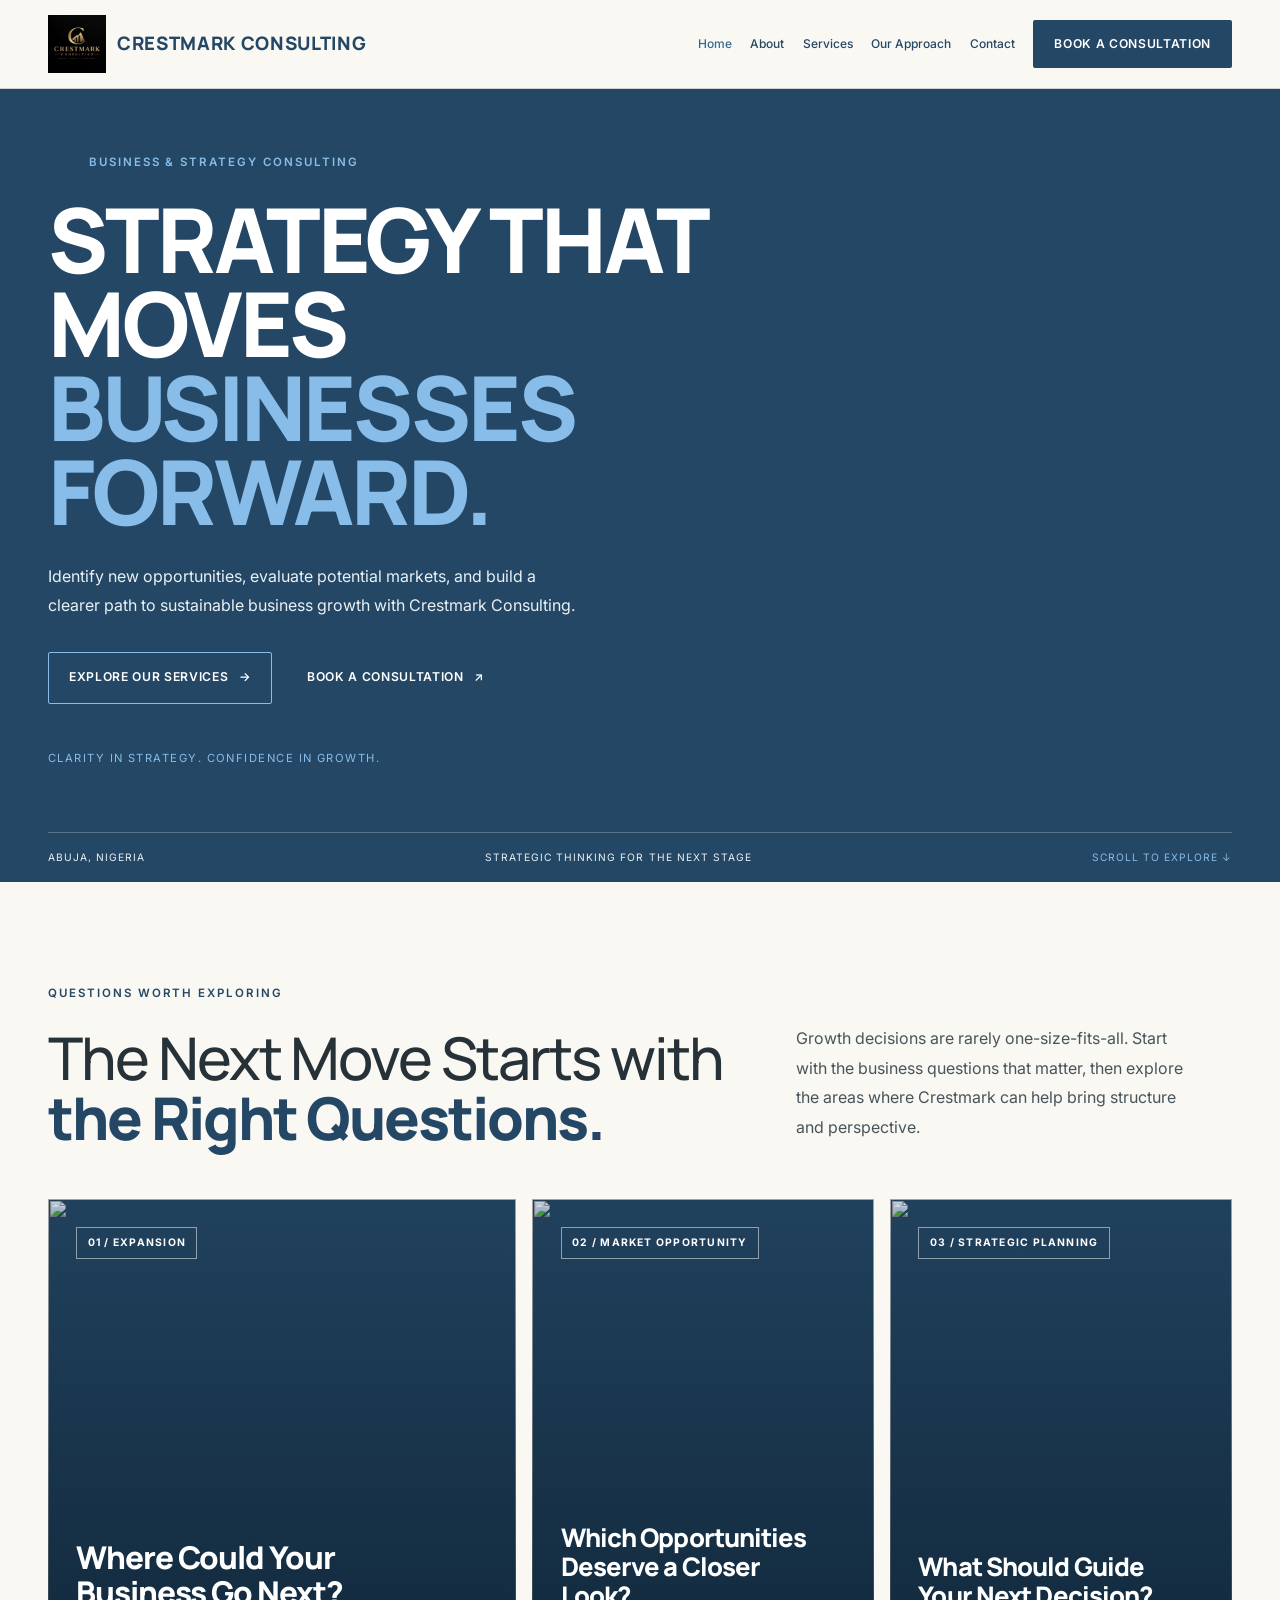
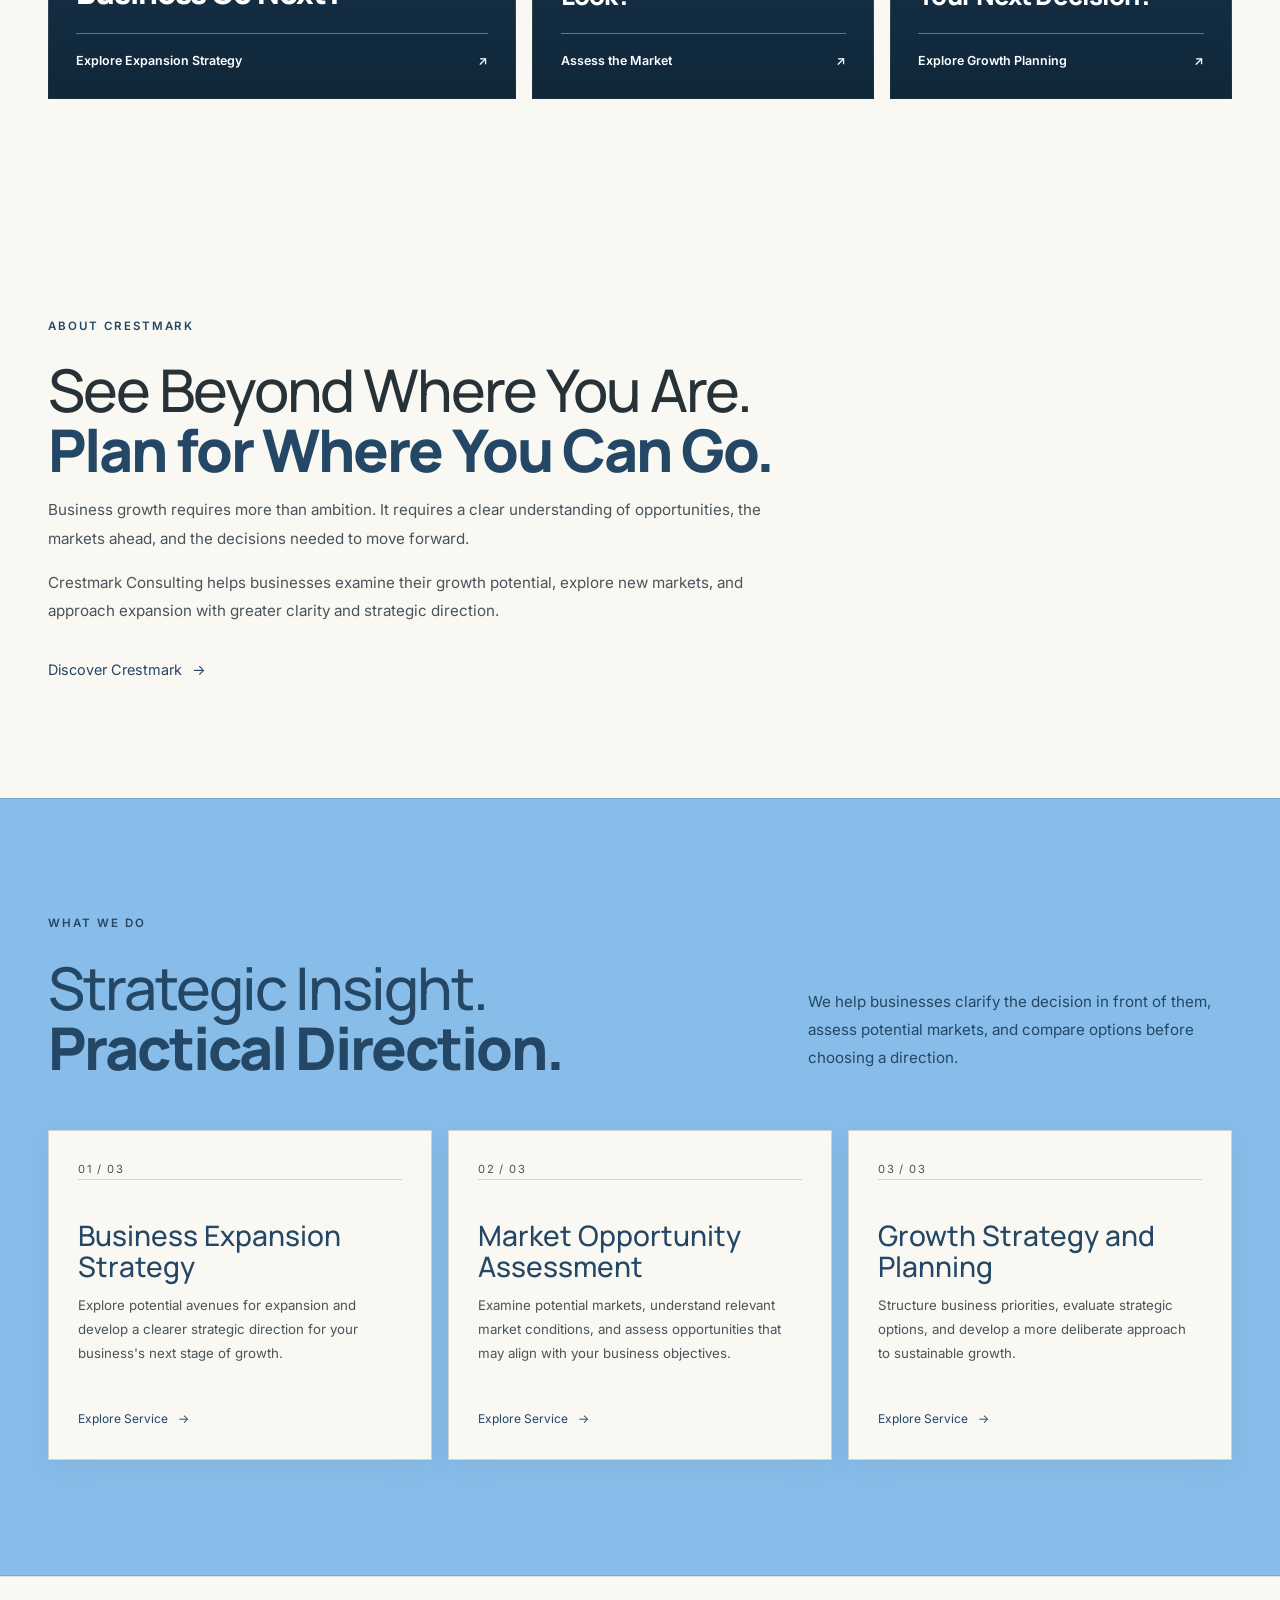
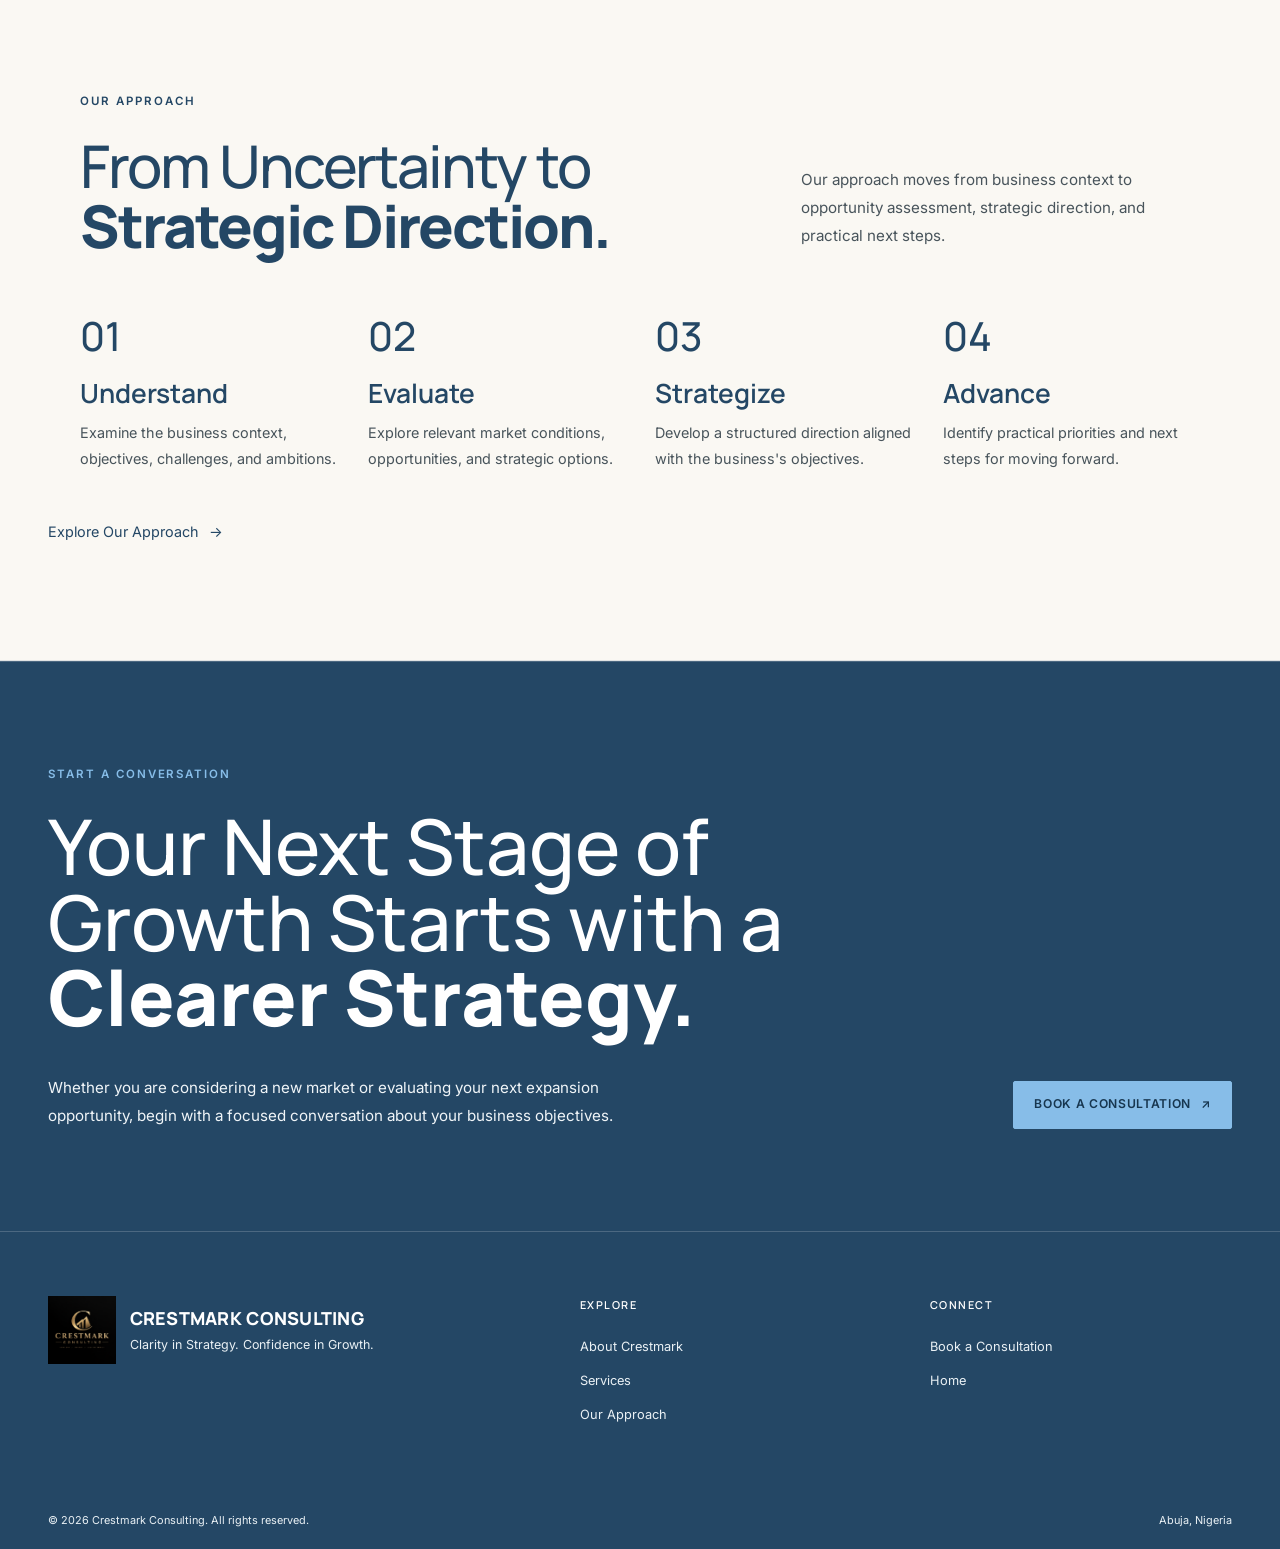
==== index.html @ f6ebbd12 "Remove note beneath homepage consultation button" ====
<!doctype html>
<html lang="en">
<head>
  <meta charset="utf-8">
  <meta name="viewport" content="width=device-width, initial-scale=1">
  <meta name="theme-color" content="#FAF8F3">
  <meta name="description" content="Crestmark Consulting helps businesses explore new markets, assess expansion opportunities, and plan their next stage of growth.">
  <title>Crestmark Consulting | Clarity in Strategy. Confidence in Growth.</title>
  <link rel="preconnect" href="https://fonts.googleapis.com">
  <link rel="preconnect" href="https://fonts.gstatic.com" crossorigin>
  <link href="https://fonts.googleapis.com/css2?family=Inter:wght@400;500;600;700&family=Manrope:wght@400;500;600;700;800&display=swap" rel="stylesheet">
  <link rel="stylesheet" href="styles.css">
</head>
<body>
  <a class="skip-link" href="#main">Skip to Content</a>
  <header class="site-header">
    <div class="container header-inner">
      <a class="brand" href="index.html" aria-label="Crestmark Consulting home"><img src="file_00000000d9b881f5832d424500c5e8c9.png" alt="" width="1024" height="1024"><span class="brand-name">CRESTMARK CONSULTING</span></a>
      <button class="menu-toggle" type="button" aria-label="Open menu" aria-expanded="false" aria-controls="primary-nav"><span class="menu-icon" aria-hidden="true"></span><span class="sr-only">Open menu</span></button>
      <nav class="primary-nav" id="primary-nav" aria-label="Main navigation">
        <a href="index.html" aria-current="page">Home</a><a href="about.html">About</a><a href="services.html">Services</a><a href="approach.html">Our Approach</a><a href="contact.html">Contact</a><a class="button button-primary nav-cta" href="consultation.html">Book a Consultation</a>
      </nav>
    </div>
  </header>
  <main id="main">
    <section class="hero" id="home" aria-labelledby="hero-title">
      <div class="container hero-grid">
        <div class="hero-copy">
          <p class="eyebrow"><span class="eyebrow-line" aria-hidden="true"></span>Business &amp; Strategy Consulting</p>
          <h1 id="hero-title">Strategy That Moves <em>Businesses Forward.</em></h1>
          <p class="hero-description">Identify new opportunities, evaluate potential markets, and build a clearer path to sustainable business growth with Crestmark Consulting.</p>
          <div class="hero-actions">
            <a class="button button-secondary" href="#services">Explore Our Services <span aria-hidden="true">→</span></a>
            <a class="button button-primary" href="consultation.html">Book a Consultation <span aria-hidden="true">↗</span></a>
          </div>
          <p class="hero-note">Clarity in Strategy. Confidence in Growth.</p>
        </div>
      </div>
      <div class="hero-bottom container"><span>Abuja, Nigeria</span><span>Strategic thinking for the next stage</span><span class="hero-scroll">Scroll to explore <span aria-hidden="true">↓</span></span></div>
    </section>




    <section class="section opportunity-section" id="opportunities" aria-labelledby="opportunities-title">
      <div class="container">
        <div class="opportunity-intro">
          <div><p class="eyebrow">Questions Worth Exploring</p><h2 class="section-heading" id="opportunities-title">The Next Move Starts with <em>the Right Questions.</em></h2></div>
          <p>Growth decisions are rarely one-size-fits-all. Start with the business questions that matter, then explore the areas where Crestmark can help bring structure and perspective.</p>
        </div>
        <div class="opportunity-card-grid">
          <a class="opportunity-card opportunity-card-large" href="services.html#business-expansion">
            <img src="https://images.unsplash.com/photo-1521737711867-e3b97375f902?auto=format&fit=crop&w=1400&q=85" alt="" width="1400" height="1000" loading="lazy" aria-hidden="true">
            <span class="opportunity-card-overlay" aria-hidden="true"></span>
            <span class="opportunity-card-content"><span class="opportunity-category">01 / EXPANSION</span><span class="opportunity-title">Where Could Your Business Go Next?</span><span class="opportunity-link">Explore Expansion Strategy <span aria-hidden="true">↗</span></span></span>
          </a>
          <a class="opportunity-card" href="services.html#market-assessment">
            <img src="https://images.unsplash.com/photo-1552664730-d307ca884978?auto=format&fit=crop&w=1000&q=85" alt="" width="1000" height="1200" loading="lazy" aria-hidden="true">
            <span class="opportunity-card-overlay" aria-hidden="true"></span>
            <span class="opportunity-card-content"><span class="opportunity-category">02 / MARKET OPPORTUNITY</span><span class="opportunity-title">Which Opportunities Deserve a Closer Look?</span><span class="opportunity-link">Assess the Market <span aria-hidden="true">↗</span></span></span>
          </a>
          <a class="opportunity-card" href="services.html#growth-planning">
            <img src="https://images.unsplash.com/photo-1454165804606-c3d57bc86b40?auto=format&fit=crop&w=1000&q=85" alt="" width="1000" height="1200" loading="lazy" aria-hidden="true">
            <span class="opportunity-card-overlay" aria-hidden="true"></span>
            <span class="opportunity-card-content"><span class="opportunity-category">03 / STRATEGIC PLANNING</span><span class="opportunity-title">What Should Guide Your Next Decision?</span><span class="opportunity-link">Explore Growth Planning <span aria-hidden="true">↗</span></span></span>
          </a>
        </div>
      </div>
    </section>

    <section class="section about-section" id="about" aria-labelledby="about-title">
      <div class="container about-grid">
        <div class="about-copy"><p class="eyebrow">About Crestmark</p><h2 class="section-heading" id="about-title">See Beyond Where You Are. <em>Plan for Where You Can Go.</em></h2>
          <p>Business growth requires more than ambition. It requires a clear understanding of opportunities, the markets ahead, and the decisions needed to move forward.</p>
          <p>Crestmark Consulting helps businesses examine their growth potential, explore new markets, and approach expansion with greater clarity and strategic direction.</p>
          <a class="text-link" href="about.html">Discover Crestmark <span aria-hidden="true">→</span></a>
        </div>
      </div>
    </section>

    <section class="section services-section" id="services" aria-labelledby="services-title">
      <div class="container">
        <div class="section-intro"><div><p class="eyebrow">What We Do</p><h2 class="section-heading" id="services-title">Strategic Insight.<br><em>Practical Direction.</em></h2></div><p>We help businesses clarify the decision in front of them, assess potential markets, and compare options before choosing a direction.</p></div>
        <div class="service-grid">
          <article class="service-card"><div class="card-top"><span class="item-number">01 / 03</span><span class="service-symbol" aria-hidden="true">↗</span></div><h3>Business Expansion Strategy</h3><p>Explore potential avenues for expansion and develop a clearer strategic direction for your business's next stage of growth.</p><a class="text-link" href="consultation.html">Explore Service <span aria-hidden="true">→</span></a></article>
          <article class="service-card"><div class="card-top"><span class="item-number">02 / 03</span><span class="service-symbol" aria-hidden="true">⌖</span></div><h3>Market Opportunity Assessment</h3><p>Examine potential markets, understand relevant market conditions, and assess opportunities that may align with your business objectives.</p><a class="text-link" href="consultation.html">Explore Service <span aria-hidden="true">→</span></a></article>
          <article class="service-card"><div class="card-top"><span class="item-number">03 / 03</span><span class="service-symbol" aria-hidden="true">↗</span></div><h3>Growth Strategy and Planning</h3><p>Structure business priorities, evaluate strategic options, and develop a more deliberate approach to sustainable growth.</p><a class="text-link" href="consultation.html">Explore Service <span aria-hidden="true">→</span></a></article>
        </div>
      </div>
    </section>

    <section class="section approach-section" id="approach" aria-labelledby="approach-title">
      <div class="container">
        <div class="section-intro"><div><p class="eyebrow">Our Approach</p><h2 class="section-heading" id="approach-title">From Uncertainty to <em>Strategic Direction.</em></h2></div><p>Our approach moves from business context to opportunity assessment, strategic direction, and practical next steps.</p></div>
        <div class="process-grid">
          <article class="process-step"><span class="process-number">01</span><h3>Understand</h3><p>Examine the business context, objectives, challenges, and ambitions.</p></article>
          <article class="process-step"><span class="process-number">02</span><h3>Evaluate</h3><p>Explore relevant market conditions, opportunities, and strategic options.</p></article>
          <article class="process-step"><span class="process-number">03</span><h3>Strategize</h3><p>Develop a structured direction aligned with the business's objectives.</p></article>
          <article class="process-step"><span class="process-number">04</span><h3>Advance</h3><p>Identify practical priorities and next steps for moving forward.</p></article>
        </div>
        <a class="text-link approach-link" href="consultation.html">Explore Our Approach <span aria-hidden="true">→</span></a>
      </div>
    </section>

    <section class="consultation-section" id="consultation" aria-labelledby="consultation-title">
      <div class="container consultation-inner"><p class="eyebrow">Start a Conversation</p><h2 id="consultation-title">Your Next Stage of Growth Starts with a <em>Clearer Strategy.</em></h2><div class="consultation-bottom"><p>Whether you are considering a new market or evaluating your next expansion opportunity, begin with a focused conversation about your business objectives.</p><a class="button button-primary" href="consultation.html">Book a Consultation <span aria-hidden="true">↗</span></a></div></div>
    </section>
  </main>
  <footer class="site-footer" id="contact">
    <div class="container footer-main">
      <div class="footer-brand"><a class="footer-logo" href="index.html" aria-label="Crestmark Consulting home"><img src="file_00000000d9b881f5832d424500c5e8c9.png" alt="Crestmark Consulting" width="1024" height="1024"></a><div class="footer-brand-copy"><strong class="footer-brand-name">CRESTMARK CONSULTING</strong><p>Clarity in Strategy. Confidence in Growth.</p></div></div>
      <div class="footer-column"><h2>Explore</h2><a href="about.html">About Crestmark</a><a href="services.html">Services</a><a href="approach.html">Our Approach</a></div><div class="footer-column"><h2>Connect</h2><a href="consultation.html">Book a Consultation</a><a href="index.html">Home</a></div>
    </div>
    <div class="container footer-bottom"><span>© <span id="current-year"></span> Crestmark Consulting. All rights reserved.</span><span>Abuja, Nigeria</span></div>
  </footer>
  <script src="script.js"></script>
</body>
</html>
---- styles.css ----
:root {
  color-scheme: dark;
  --color-black: #101D35;
  --color-charcoal: #1B3154;
  --color-graphite: #1B3154;
  --color-gold: #B69A63;
  --color-antique-gold: #B69A63;
  --color-white: #FFFFFF;
  --color-muted: #F5F3EE;
  --color-slate: #667085;
  --color-border: rgba(182,154,99,.32);
  --font-display: "Cormorant Garamond", Georgia, serif;
  --font-body: "Inter", Arial, sans-serif;
  --container: 1200px;
  --gutter: clamp(1.125rem, 4vw, 3rem);
  --space-1: .5rem;
  --space-2: .75rem;
  --space-3: 1rem;
  --space-4: 1.5rem;
  --space-5: 2rem;
  --space-6: 3rem;
  --space-7: 4.5rem;
  --space-8: 6rem;
  --radius-sm: 2px;
  --radius-md: 6px;
  --header-height: 88px;
  --focus-ring: 0 0 0 3px var(--color-black), 0 0 0 5px var(--color-gold);
}
*, *::before, *::after { box-sizing: border-box; }
html { scroll-behavior: smooth; scroll-padding-top: calc(var(--header-height) + 1rem); }
body { margin: 0; min-width: 320px; background: var(--color-black); color: var(--color-white); font-family: var(--font-body); font-size: 1rem; line-height: 1.7; -webkit-font-smoothing: antialiased; }
img { display: block; max-width: 100%; height: auto; }
a { color: inherit; text-decoration: none; }
button, input, textarea, select { font: inherit; }
button, a { -webkit-tap-highlight-color: transparent; }
:focus-visible { outline: none; box-shadow: var(--focus-ring); }
::selection { color: var(--color-black); background: var(--color-gold); }
.container { width: min(100% - (var(--gutter) * 2), var(--container)); margin-inline: auto; }
.skip-link { position: absolute; top: .5rem; left: .5rem; z-index: 20; padding: .75rem 1rem; background: var(--color-gold); color: var(--color-black); transform: translateY(-160%); }
.skip-link:focus { transform: translateY(0); }
.sr-only { position: absolute; width: 1px; height: 1px; padding: 0; margin: -1px; overflow: hidden; clip: rect(0,0,0,0); white-space: nowrap; border: 0; }
.site-header { position: relative; z-index: 5; min-height: var(--header-height); background: var(--color-black); border-bottom: 1px solid var(--color-border); }
.header-inner { min-height: var(--header-height); display: flex; align-items: center; justify-content: space-between; gap: var(--space-5); }
.brand { display: inline-flex; flex: 0 0 auto; align-items: center; gap: .7rem; width: auto; min-width: 0; overflow: visible; background: transparent; }
.brand img { width: 68px; flex: 0 0 auto; aspect-ratio: 1; object-fit: contain; }
.brand-name { color: var(--color-gold); font-family: var(--font-display); font-size: clamp(.92rem, 1.45vw, 1.25rem); font-weight: 600; line-height: 1.05; letter-spacing: .065em; white-space: nowrap; }
.primary-nav { display: flex; align-items: center; justify-content: flex-end; gap: clamp(.8rem, 1.7vw, 1.5rem); }
.primary-nav > a:not(.button) { color: var(--color-muted); font-size: .8rem; transition: color 160ms ease; }
.primary-nav > a:not(.button):hover, .primary-nav > a:not(.button):focus-visible { color: var(--color-gold); }
.menu-toggle { display: none; color: var(--color-white); border: 1px solid var(--color-border); background: transparent; padding: .75rem; border-radius: var(--radius-sm); cursor: pointer; }
.menu-toggle { min-width: 48px; min-height: 48px; }
.menu-icon, .menu-icon::before, .menu-icon::after { display: block; width: 1.25rem; height: 1px; background: currentColor; position: relative; transform-origin: center; transition: transform 300ms ease-in-out, opacity 300ms ease-in-out, background-color 300ms ease-in-out; }
.menu-icon::before, .menu-icon::after { content: ""; position: absolute; left: 0; }
.menu-icon::before { top: -6px; }
.menu-icon::after { top: 6px; }
.menu-toggle[aria-expanded="true"] .menu-icon { background: transparent; }
.menu-toggle[aria-expanded="true"] .menu-icon::before { transform: translateY(6px) rotate(45deg); }
.menu-toggle[aria-expanded="true"] .menu-icon::after { transform: translateY(-6px) rotate(-45deg); }
@media (prefers-reduced-motion: reduce) {
  .menu-icon, .menu-icon::before, .menu-icon::after { transition-duration: 0.01ms; }
}
.button { display: inline-flex; min-height: 48px; align-items: center; justify-content: center; gap: .65rem; padding: .8rem 1.25rem; border: 1px solid transparent; border-radius: var(--radius-sm); font-size: .76rem; font-weight: 600; letter-spacing: .055em; text-transform: uppercase; text-align: center; transition: background-color 160ms ease, color 160ms ease, border-color 160ms ease; }
.button-primary { background: var(--color-gold); color: var(--color-black); }
.button-primary:hover { background: var(--color-white); }
.button-secondary { border-color: var(--color-antique-gold); color: var(--color-white); background: transparent; }
.button-secondary:hover { border-color: var(--color-gold); color: var(--color-gold); }
.text-link { display: inline-flex; gap: .6rem; align-items: center; color: var(--color-gold); font-size: .9rem; }
.text-link:hover { color: var(--color-white); }
.foundation { padding-block: clamp(4rem, 9vw, 8rem); }
.eyebrow, .section-label { color: var(--color-gold); font-size: .72rem; font-weight: 600; letter-spacing: .17em; text-transform: uppercase; }
.eyebrow { margin: 0 0 var(--space-4); }
h1 { max-width: 850px; margin: 0; font: 500 clamp(3rem, 7.5vw, 6.4rem)/.98 var(--font-display); letter-spacing: -.025em; }
h1 em { color: var(--color-gold); font-weight: 500; }
.intro { max-width: 620px; margin: var(--space-5) 0 0; color: var(--color-muted); font-size: clamp(1rem, 1.4vw, 1.15rem); }
.foundation-rule { height: 1px; width: 100%; margin-block: var(--space-8) var(--space-6); background: var(--color-border); }
.section-label { margin: 0 0 var(--space-4); }
.swatches { display: grid; grid-template-columns: repeat(6, minmax(0, 1fr)); gap: .75rem; }
.swatch { display: flex; min-height: 126px; flex-direction: column; justify-content: flex-end; gap: .15rem; padding: .85rem; border: 1px solid var(--color-border); font-size: .72rem; }
.swatch code { font: .68rem var(--font-body); opacity: .8; }
.swatch-black { background: var(--color-black); }.swatch-charcoal { background: var(--color-charcoal); }.swatch-graphite { background: var(--color-graphite); }
.swatch-gold { background: var(--color-gold); color: var(--color-black); }.swatch-antique { background: var(--color-antique-gold); color: var(--color-black); }.swatch-white { background: var(--color-white); color: var(--color-black); }
.type-sample { display: grid; grid-template-columns: 1fr 1fr; gap: clamp(2rem, 6vw, 6rem); margin-top: var(--space-8); padding-block: var(--space-6); border-top: 1px solid var(--color-border); border-bottom: 1px solid var(--color-border); }
.display-sample { margin: 0; font: 500 clamp(2.3rem, 5vw, 4rem)/1.05 var(--font-display); }
.body-sample { max-width: 480px; margin: 0; color: var(--color-muted); }
.component-sample { display: flex; flex-wrap: wrap; align-items: center; gap: 1rem; padding-top: var(--space-6); }
.component-sample .section-label { flex-basis: 100%; }
.site-footer { border-top: 1px solid var(--color-border); background: var(--color-charcoal); }
.footer-inner { display: flex; justify-content: space-between; align-items: center; gap: 1rem; padding-block: 1.5rem; color: var(--color-muted); font-size: .7rem; letter-spacing: .08em; }
.footer-inner span:first-child { color: var(--color-gold); letter-spacing: .14em; }
@media (max-width: 1100px) {
  .menu-toggle { display: inline-flex; align-items: center; justify-content: center; }
  .primary-nav { display: none; position: absolute; top: 100%; left: 0; right: 0; padding: 1.25rem var(--gutter) 1.5rem; flex-direction: column; align-items: stretch; gap: .25rem; background: var(--color-charcoal); border-bottom: 1px solid var(--color-border); }
  .primary-nav.is-open { display: flex; }
  .primary-nav > a:not(.button) { padding: .7rem 0; font-size: .9rem; }
  .nav-cta { margin-top: .5rem; }
}
@media (max-width: 700px) {
  :root { --header-height: 72px; }
  .brand img { width: 54px; }
  .foundation { padding-block: 4rem; }
  .swatches { grid-template-columns: repeat(2, minmax(0, 1fr)); }
  .swatch { min-height: 100px; }
  .type-sample { grid-template-columns: 1fr; gap: var(--space-5); margin-top: var(--space-7); padding-block: var(--space-5); }
  .component-sample { align-items: stretch; flex-direction: column; }
  .component-sample .button, .component-sample .text-link { width: 100%; }
  .footer-inner { align-items: flex-start; flex-direction: column; }
}
@media (prefers-reduced-motion: reduce) {
  *, *::before, *::after { scroll-behavior: auto !important; animation-duration: .01ms !important; animation-iteration-count: 1 !important; transition-duration: .01ms !important; }
}

/* Homepage-specific layout rules. Keep the Stage 2 foundation above intact. */
:root {
  --hero-ink: #101D35;
  --section-dark: #101D35;
  --section-warm: #1B3154;
}
*, *::before, *::after { box-sizing: border-box; }
body { overflow-wrap: break-word; }
.site-header { position: sticky; top: 0; background: rgba(8,8,8,.97); backdrop-filter: blur(12px); }
.header-inner { gap: clamp(1rem, 2vw, 2rem); }
.brand img { width: 58px; }
.primary-nav { gap: clamp(.7rem, 1.45vw, 1.35rem); }
.primary-nav > a:not(.button) { white-space: nowrap; font-size: .75rem; }
.nav-cta { white-space: nowrap; }
.hero { position: relative; overflow: hidden; background: var(--hero-ink); border-bottom: 1px solid var(--color-border); }
.hero-grid { display: grid; grid-template-columns: minmax(0, 1.04fr) minmax(280px, .96fr); align-items: center; gap: clamp(2rem, 5vw, 5.5rem); min-height: min(690px, calc(100svh - var(--header-height))); padding-block: clamp(4rem, 7vw, 7rem) clamp(3rem, 5vw, 5rem); }
.hero-copy { position: relative; z-index: 1; padding-block: 1rem; }
.eyebrow { display: flex; align-items: center; gap: .8rem; }
.eyebrow-line { width: 28px; height: 1px; flex: 0 0 auto; background: var(--color-gold); }
.hero h1 { max-width: 720px; font-size: clamp(3.6rem, 6.2vw, 6.5rem); line-height: .94; text-transform: uppercase; letter-spacing: -.035em; }
.hero h1 em { display: inline; font-style: normal; }
.hero-description { max-width: 520px; margin: 1.8rem 0 0; color: var(--color-muted); font-size: clamp(1rem, 1.2vw, 1.1rem); line-height: 1.8; }
.hero-actions { display: flex; flex-wrap: wrap; gap: .85rem; margin-top: 2rem; }
.hero-actions .button { min-height: 52px; }
.hero-note { margin: 2.8rem 0 0; color: var(--color-antique-gold); font-size: .7rem; letter-spacing: .13em; text-transform: uppercase; }
.hero-art { position: relative; min-height: 460px; height: min(54vw, 570px); max-height: 570px; overflow: hidden; border: 1px solid var(--color-border); background: linear-gradient(145deg, #1B3154 0%, #101D35 70%, #101D35 100%); isolation: isolate; }
.art-grid { position: absolute; inset: 0; opacity: .26; background-image: linear-gradient(to right, transparent calc(100% - 1px), var(--color-antique-gold) 1px), linear-gradient(to bottom, transparent calc(100% - 1px), var(--color-antique-gold) 1px); background-size: 16.666% 20%; mask-image: linear-gradient(135deg, transparent 5%, #000 100%); }
.art-frame { position: absolute; width: 76%; height: 85%; right: 9%; top: 8%; border: 1px solid rgba(214,181,116,.5); transform: skewY(-15deg); }
.art-column { position: absolute; bottom: -8%; width: 20%; height: 84%; background: linear-gradient(90deg, var(--color-antique-gold) 0%, var(--color-gold) 35%, var(--color-antique-gold) 62%, var(--color-charcoal) 100%); transform: skewY(-25deg); box-shadow: 20px 0 45px rgba(0,0,0,.24); }
.art-column-one { left: 27%; height: 74%; opacity: .86; }
.art-column-two { left: 53%; height: 102%; width: 24%; opacity: .96; }
.art-horizon { position: absolute; left: -8%; right: -8%; bottom: 23%; height: 1px; background: var(--color-gold); transform: rotate(-25deg); box-shadow: 0 0 24px rgba(214,181,116,.16); }
.art-index { position: absolute; left: 1rem; bottom: 1rem; color: var(--color-white); font-size: .55rem; letter-spacing: .13em; }
.art-number { position: absolute; top: 1rem; right: 1rem; color: var(--color-gold); font: 500 1.5rem var(--font-display); }
.hero-bottom { display: flex; align-items: center; justify-content: space-between; gap: 1rem; padding-block: 1rem 1.25rem; color: var(--color-muted); font-size: .64rem; letter-spacing: .1em; text-transform: uppercase; }
.hero-scroll { color: var(--color-antique-gold); }
.positioning { background: var(--color-charcoal); border-bottom: 1px solid var(--color-border); }
.positioning-grid { display: grid; grid-template-columns: repeat(3, minmax(0,1fr)); }
.position-item { display: flex; gap: 1.1rem; align-items: flex-start; padding: 2.2rem 1.5rem 2.2rem 0; }
.position-item + .position-item { border-left: 1px solid var(--color-border); padding-left: 1.5rem; }
.item-number { color: var(--color-gold); font-size: .7rem; letter-spacing: .12em; }
.position-item h2 { margin: -.35rem 0 .3rem; font: 500 1.55rem/1.2 var(--font-display); }
.position-item p { margin: 0; color: var(--color-muted); font-size: .8rem; line-height: 1.6; }
.section { padding-block: clamp(5rem, 9vw, 8.5rem); }
.about-section { background: var(--color-black); }
.about-grid { display: grid; grid-template-columns: minmax(0, 1fr); gap: 0; align-items: start; }
.about-visual { min-height: 510px; padding: 1.5rem; background: var(--color-charcoal); border: 1px solid var(--color-border); }
.about-visual-inner { position: relative; display: flex; min-height: 460px; flex-direction: column; justify-content: space-between; overflow: hidden; padding: 1.5rem; border: 1px solid rgba(214,181,116,.4); background: radial-gradient(ellipse at 75% 35%, #1B3154 0%, #101D35 55%, #101D35 100%); }
.visual-kicker, .visual-caption { color: var(--color-antique-gold); font-size: .62rem; letter-spacing: .16em; text-transform: uppercase; }
.visual-mark { align-self: center; margin-top: -1rem; color: rgba(214,181,116,.8); font: 400 clamp(10rem, 20vw, 17rem)/.8 var(--font-display); }
.visual-mark span { color: var(--color-white); }
.visual-baseline { position: absolute; top: 51%; left: -10%; width: 120%; height: 1px; background: rgba(214,181,116,.65); transform: rotate(-34deg); }
.visual-caption { line-height: 1.8; }
.about-copy { max-width: 620px; }
.section-heading { margin: 0; font: 500 clamp(2.7rem, 4.6vw, 4.5rem)/1.02 var(--font-display); letter-spacing: -.02em; }
.section-heading em, .consultation-inner h2 em { color: var(--color-gold); font-weight: 500; font-style: normal; }
.about-copy > p:not(.eyebrow) { color: var(--color-muted); font-size: .95rem; line-height: 1.9; }
.about-copy .text-link { margin-top: 1rem; }
.services-section { background: var(--section-dark); border-block: 1px solid var(--color-border); }
.section-intro { display: grid; grid-template-columns: 1fr minmax(240px, .62fr); align-items: end; gap: clamp(2rem, 6vw, 6rem); margin-bottom: 3.25rem; }
.section-intro > p { max-width: 490px; margin: 0 0 .35rem; color: var(--color-muted); font-size: .95rem; line-height: 1.85; }
.service-grid { display: grid; grid-template-columns: repeat(3, minmax(0,1fr)); gap: 1rem; }
.service-card { display: flex; min-height: 330px; flex-direction: column; padding: clamp(1.3rem, 2.3vw, 2rem); border: 1px solid var(--color-border); background: var(--color-charcoal); transition: border-color 180ms ease, background-color 180ms ease; }
.service-card:hover { border-color: var(--color-antique-gold); background: #1B3154; }
.card-top { display: flex; justify-content: space-between; align-items: center; margin-bottom: 2.5rem; }
.card-top .item-number { color: var(--color-muted); }
.service-symbol { color: var(--color-gold); font: 400 1.8rem var(--font-display); }
.service-card h3 { margin: 0 0 .8rem; font: 500 clamp(1.6rem, 2.2vw, 2.1rem)/1.08 var(--font-display); }
.service-card p { margin: 0 0 1.5rem; color: var(--color-muted); font-size: .83rem; line-height: 1.8; }
.service-card .text-link { margin-top: auto; font-size: .75rem; }
.approach-section { background: var(--color-deep-blue); }
.approach-section .section-intro { width: 100%; max-width: 1120px; margin-inline: auto; }
.process-grid { display: grid; grid-template-columns: repeat(4, minmax(0, 1fr)); gap: clamp(1.25rem, 2.4vw, 2rem); width: 100%; max-width: 1120px; margin: 3.25rem auto 0; }
.process-step { display: block; min-width: 0; padding: .5rem 0; border: 0; }
.process-step + .process-step { padding-left: 0; border: 0; }
.process-number { color: var(--color-sky); font: 500 2.5rem/1 var(--font-display); }
.process-step h3 { margin: 1.2rem 0 .65rem; font: 600 1.65rem/1.2 var(--font-display); }
.process-step p { max-width: 32ch; margin: 0; color: #EAF1F5; font-size: .9rem; line-height: 1.8; }
.approach-link { margin-top: 2.5rem; }
.insights-section { background: var(--section-warm); border-block: 1px solid var(--color-border); }
.insights-intro { margin-bottom: 3rem; }
.insights-intro .section-heading { max-width: 720px; }
.insights-heading { display: flex; justify-content: space-between; gap: 1rem; padding: 0 0 .9rem; border-bottom: 1px solid var(--color-border); color: var(--color-antique-gold); font-size: .62rem; letter-spacing: .15em; }
.insight-item { display: grid; grid-template-columns: 55px 1fr 30px; align-items: center; gap: 1rem; padding: 1.5rem 0; border-bottom: 1px solid var(--color-border); }
.insight-index { color: var(--color-gold); font: 500 1.5rem var(--font-display); }
.insight-status { color: var(--color-muted); font-size: .62rem; letter-spacing: .12em; text-transform: uppercase; }
.insight-item h3 { margin: .25rem 0 0; font: 500 clamp(1.45rem, 2.7vw, 2.15rem)/1.15 var(--font-display); }
.insight-arrow { color: var(--color-gold); font-size: 1.25rem; text-align: right; }
.editorial-note { margin: 1rem 0 0; color: var(--color-muted); font-size: .72rem; }
.consultation-section { position: relative; overflow: hidden; background: var(--color-charcoal); border-bottom: 1px solid var(--color-border); }
.consultation-section::after { content: ""; position: absolute; top: -50%; right: -10%; width: 55vw; height: 140%; border: 1px solid rgba(214,181,116,.18); border-radius: 50%; transform: rotate(-24deg); pointer-events: none; }
.consultation-inner { position: relative; z-index: 1; padding-block: clamp(4.5rem, 8vw, 7.5rem); }
.consultation-inner h2 { max-width: 900px; margin: 0; font: 500 clamp(3rem, 6vw, 5.8rem)/.98 var(--font-display); }
.consultation-bottom { display: flex; align-items: end; justify-content: space-between; gap: 2rem; margin-top: 2.5rem; }
.consultation-bottom p { max-width: 600px; margin: 0; color: var(--color-white); font-size: .95rem; line-height: 1.8; }
.consultation-bottom .button { flex: 0 0 auto; }
.contact-note { margin: 1.4rem 0 0; color: var(--color-muted); font-size: .72rem; }
.site-footer { background: var(--color-black); }
.footer-main { display: grid; grid-template-columns: 1.6fr 1fr 1fr; gap: 3rem; padding-block: 4rem; }
.footer-brand { display: grid; grid-template-columns: 68px minmax(0, 1fr); align-items: center; gap: .85rem; align-content: start; min-width: 0; }
.footer-logo { display: block; width: 68px; background: transparent; }
.footer-logo img { width: 100%; height: auto; aspect-ratio: 1; object-fit: contain; }
.footer-brand-copy { min-width: 0; }
.footer-brand-name { display: block; color: #FFFFFF; font: 800 1.12rem/1.25 var(--font-body); letter-spacing: -.02em; overflow-wrap: anywhere; }
.footer-brand p { margin: .35rem 0 0; color: #EAF1F5; font: 400 .78rem/1.55 var(--font-body); }
.footer-column { display: flex; flex-direction: column; align-items: flex-start; gap: .75rem; }
.footer-column h2 { margin: 0 0 .6rem; color: var(--color-gold); font-size: .68rem; font-weight: 600; letter-spacing: .14em; text-transform: uppercase; }
.footer-column a { color: var(--color-muted); font-size: .8rem; }
.footer-column a:hover { color: var(--color-white); }
.footer-bottom { display: flex; justify-content: space-between; gap: 1rem; padding-block: 1.25rem; border-top: 1px solid var(--color-border); color: var(--color-muted); font-size: .68rem; }
@media (max-width: 1100px) {
  .hero-grid { grid-template-columns: minmax(0,1fr) minmax(260px,.8fr); gap: 2rem; }
  .hero h1 { font-size: clamp(3.4rem, 6vw, 5rem); }
  .primary-nav { gap: .6rem; }
  .primary-nav > a:not(.button) { font-size: .7rem; }
  .nav-cta { padding-inline: .85rem; font-size: .68rem; }
}
@media (max-width: 900px) {
  .hero-grid { grid-template-columns: 1fr 0.8fr; min-height: auto; }
  .hero-art { min-height: 400px; height: 50vw; }
  .hero h1 { font-size: clamp(3.1rem, 7vw, 4.6rem); }
  .position-item { flex-direction: column; gap: .75rem; }
  .about-grid { gap: 2.5rem; }
  .about-visual { min-height: 420px; padding: 1rem; }
  .about-visual-inner { min-height: 380px; }
  .service-grid { gap: .75rem; }
  .service-card { padding: 1.25rem; }
  .footer-main { grid-template-columns: 1.4fr 1fr 1fr; gap: 1.5rem; }
}
@media (max-width: 700px) {
  :root { --header-height: 68px; }
  .header-inner { gap: 1rem; }
  .brand { gap: .45rem; } .brand img { width: 44px; } .brand-name { font-size: .79rem; letter-spacing: .035em; }
  .hero-grid { grid-template-columns: 1fr; gap: 2.5rem; padding-block: 4rem 2.5rem; }
  .hero h1 { max-width: 600px; font-size: clamp(3.3rem, 12.5vw, 5rem); }
  .hero-description { margin-top: 1.4rem; }
  .hero-actions { flex-direction: column; align-items: stretch; max-width: 360px; }
  .hero-actions .button { width: 100%; }
  .hero-note { margin-top: 1.8rem; }
  .hero-art { min-height: 320px; height: 82vw; max-height: 430px; }
  .hero-bottom { display: grid; grid-template-columns: 1fr auto; font-size: .56rem; }
  .hero-bottom > span:nth-child(2) { grid-column: 1 / -1; grid-row: 2; }
  .hero-scroll { grid-column: 2; grid-row: 1; }
  .positioning-grid { grid-template-columns: 1fr; }
  .position-item, .position-item + .position-item { flex-direction: row; padding: 1.35rem 0; border-left: 0; }
  .position-item + .position-item { border-top: 1px solid var(--color-border); }
  .position-item h2 { font-size: 1.6rem; }
  .section { padding-block: 4.5rem; }
  .about-grid { grid-template-columns: 1fr; gap: 2.5rem; }
  .about-visual { min-height: 360px; }
  .about-visual-inner { min-height: 320px; }
  .visual-mark { font-size: 11rem; }
  .section-intro { grid-template-columns: 1fr; gap: 1.25rem; margin-bottom: 2rem; }
  .section-heading { font-size: clamp(2.7rem, 10vw, 4rem); }
  .service-grid { grid-template-columns: 1fr; gap: .85rem; }
  .service-card { min-height: 270px; padding: 1.5rem; }
  .card-top { margin-bottom: 1.5rem; }
  .service-card h3 { font-size: 2rem; }
  .process-grid { grid-template-columns: 1fr; gap: 1.4rem; margin-top: 2rem; }
  .process-step { padding: .25rem 0; }
  .process-number { font-size: 2rem; }
  .process-step h3 { margin-top: .7rem; font-size: 1.65rem; }
  .process-step p { max-width: 100%; }
  .insights-heading { font-size: .53rem; }
  .insight-item { grid-template-columns: 30px 1fr 20px; gap: .7rem; padding: 1.25rem 0; }
  .insight-item h3 { font-size: 1.55rem; }
  .consultation-inner h2 { font-size: clamp(3rem, 11vw, 4.5rem); }
  .consultation-bottom { align-items: stretch; flex-direction: column; gap: 1.5rem; margin-top: 1.8rem; }
  .consultation-bottom .button { width: 100%; }
  .footer-main { grid-template-columns: 1fr 1fr; gap: 2.25rem 1.25rem; padding-block: 3rem; }
  .footer-bottom { flex-direction: column; gap: .5rem; }
}
@media (max-width: 360px) {
  .brand img { width: 38px; } .brand-name { font-size: .72rem; letter-spacing: .02em; }
  .hero h1 { font-size: 3rem; }
  .hero-actions .button { padding-inline: .75rem; font-size: .68rem; }
  .insights-heading span:last-child { text-align: right; }
  .footer-main { grid-template-columns: 1fr; }
  .footer-brand { grid-column: auto; }
}
@media (prefers-reduced-motion: reduce) {
  *, *::before, *::after { scroll-behavior: auto !important; animation-duration: .01ms !important; animation-iteration-count: 1 !important; transition-duration: .01ms !important; }
}
/* Stage 4 supporting-page styles; existing homepage and design tokens retained. */
.primary-nav > a[aria-current="page"]:not(.button){color:var(--color-gold)}
.page-hero{padding-block:clamp(3.5rem,7vw,6rem);border-bottom:1px solid var(--color-border);background:var(--color-black)}
.page-hero-grid{display:grid;grid-template-columns:minmax(0,1fr) minmax(300px,.82fr);align-items:center;gap:clamp(2rem,5vw,5rem)}
.page-hero h1{max-width:850px;font-size:clamp(3.25rem,6.4vw,6rem)}
.page-lead{max-width:680px;margin:1.5rem 0 0;color:var(--color-muted);font-size:clamp(1rem,1.4vw,1.15rem);line-height:1.85}
.page-hero-image{margin:0}.page-hero-image img,.support-image img,.service-detail-visual img,.approach-image img,.insights-feature-image img,.contact-image img{width:100%;height:100%;object-fit:cover}
.page-hero-image img{aspect-ratio:1.12;max-height:560px}.page-hero-image figcaption{padding-top:.75rem;color:var(--color-muted);font-size:.7rem;letter-spacing:.06em}
.page-hero-compact .container{max-width:1050px}.page-hero-compact h1{max-width:900px}.page-hero-compact .page-lead{max-width:700px}
.purpose-grid,.audience-grid{display:grid;grid-template-columns:minmax(0,.95fr) minmax(0,1fr);align-items:center;gap:clamp(2.5rem,7vw,7rem)}
.page-copy{color:var(--color-muted);font-size:.96rem;line-height:1.9}.page-copy p{margin:0 0 1rem}
.principles-section{background:var(--color-charcoal);border-block:1px solid var(--color-border)}
.principle-grid{display:grid;grid-template-columns:repeat(3,minmax(0,1fr));gap:1rem;margin-top:3rem}
.principle-card{min-height:220px;padding:clamp(1.3rem,2.5vw,2rem);border:1px solid var(--color-border);background:rgba(255,255,255,.015)}
.principle-card .item-number{display:block;margin-bottom:2.5rem}.principle-card h3{margin:0 0 .75rem;font:500 clamp(1.6rem,2.4vw,2.1rem)/1.15 var(--font-display)}.principle-card p{margin:0;color:var(--color-muted);font-size:.86rem;line-height:1.8}
.support-image{height:100%;min-height:330px;margin:0;overflow:hidden}.support-image img{min-height:330px}
.page-cta{background:var(--color-charcoal);border-block:1px solid var(--color-border)}.page-cta-inner{display:flex;align-items:center;justify-content:space-between;gap:2rem;padding-block:clamp(3.5rem,7vw,6rem)}
.page-cta h2{max-width:780px;margin:0;font:500 clamp(2.7rem,5vw,4.8rem)/1.02 var(--font-display)}.page-cta h2 em{color:var(--color-gold);font-style:normal}
.page-cta-inner>div>p:not(.eyebrow){max-width:660px;color:var(--color-muted)}.page-cta .button{flex:0 0 auto}
.service-detail-section{padding-block:clamp(3rem,6vw,5rem)}.service-detail-list{display:grid;gap:clamp(3.5rem,8vw,7rem)}
.service-detail{display:grid;grid-template-columns:minmax(0,.92fr) minmax(0,1fr);align-items:center;gap:clamp(2rem,6vw,6rem)}
.service-detail-reverse .service-detail-visual{order:2}.service-detail-reverse .service-detail-copy{order:1}
.service-detail-visual{position:relative;min-height:390px;overflow:hidden;background:var(--color-charcoal)}.service-detail-visual img{position:absolute;inset:0}
.service-detail-visual>span{position:absolute;bottom:0;left:0;padding:1rem 1.2rem;background:rgba(8,8,8,.88);color:var(--color-gold);font-size:.68rem;letter-spacing:.15em}
.service-detail-copy h2{margin:0 0 1rem;font:500 clamp(2.5rem,4.2vw,4rem)/1.05 var(--font-display)}.service-detail-copy h2 em{color:var(--color-gold);font-style:normal}
.service-detail-copy>p:not(.eyebrow){color:var(--color-muted);line-height:1.85}.service-detail-copy h3{margin:1.75rem 0 .5rem;font-size:.76rem;letter-spacing:.1em;text-transform:uppercase}
.service-detail-copy ul{padding-left:1.2rem;color:var(--color-muted);font-size:.88rem;line-height:1.9}.service-detail-copy li::marker{color:var(--color-gold)}
.approach-intro-row{display:grid;grid-template-columns:1fr .8fr;align-items:center;gap:3rem}.approach-image{margin:0;height:300px;overflow:hidden}
.approach-stage-list{margin-top:3rem;border-top:1px solid var(--color-border)}.approach-stage{display:grid;grid-template-columns:150px 1fr;gap:2rem;padding:1.75rem 0;border-bottom:1px solid var(--color-border)}
.approach-stage>span{color:var(--color-gold);font-size:.68rem;letter-spacing:.15em}.approach-stage h3{margin:0 0 .4rem;font:500 2rem/1.1 var(--font-display)}.approach-stage p{max-width:740px;margin:0;color:var(--color-muted);line-height:1.8}
.approach-disclaimer{margin-top:1.5rem;color:var(--color-muted);font-size:.75rem}
.principle-grid-five{grid-template-columns:repeat(5,minmax(0,1fr))}.principle-grid-five .principle-card{min-height:175px}.principle-grid-five .principle-card .item-number{margin-bottom:1.8rem}.principle-grid-five .principle-card h3{font-size:1.4rem}
.insights-page-section{background:var(--section-warm)}.insights-categories{display:flex;flex-wrap:wrap;gap:.65rem;margin-bottom:3rem}.insights-categories span{padding:.6rem .85rem;border:1px solid var(--color-border);color:var(--color-muted);font-size:.72rem}
.insights-empty-grid{display:grid;grid-template-columns:minmax(0,1.05fr) minmax(0,.95fr);align-items:center;gap:clamp(2rem,6vw,6rem)}
.insights-feature-image{height:430px;margin:0;overflow:hidden;background:var(--color-charcoal)}.insights-empty-copy h2{margin:0;font:500 clamp(2.6rem,4.8vw,4.5rem)/1.04 var(--font-display)}.insights-empty-copy h2 em{color:var(--color-gold);font-style:normal}
.insights-empty-copy>p:not(.eyebrow){color:var(--color-muted);line-height:1.85}.insights-empty-copy .text-link{margin-top:1rem}
.contact-page-section{background:var(--color-charcoal)}.contact-layout{display:grid;grid-template-columns:minmax(0,.85fr) minmax(0,1fr);gap:clamp(2rem,6vw,6rem);align-items:start}
.contact-image{height:300px;margin:0 0 2rem;overflow:hidden;background:var(--color-graphite)}
.contact-form-panel{padding:clamp(1.3rem,3vw,2.5rem);border:1px solid var(--color-border);background:var(--color-charcoal)}.contact-form-panel h2{margin:0;font:500 2.4rem/1.1 var(--font-display)}
.form-note{color:var(--color-muted);font-size:.78rem;line-height:1.7}#enquiry-form{display:grid;gap:1.15rem;margin-top:1.5rem}.form-field{display:grid;gap:.45rem}
.form-field label{font-size:.78rem;font-weight:600}.form-field label>span:not(.optional){color:var(--color-gold)}.form-field .optional{color:var(--color-muted);font-size:.7rem;font-weight:400}
.form-field input,.form-field select,.form-field textarea{width:100%;min-width:0;border:1px solid var(--color-antique-gold);border-radius:2px;padding:.8rem .9rem;background:var(--color-black);color:var(--color-white)}
.form-field input:focus-visible,.form-field select:focus-visible,.form-field textarea:focus-visible{outline:2px solid var(--color-gold);outline-offset:2px}.form-field textarea{resize:vertical}
.form-submit{justify-self:start;cursor:pointer}.form-status{margin:0;color:var(--color-gold);font-size:.82rem;line-height:1.6}
@media(max-width:900px){.page-hero-grid,.purpose-grid,.audience-grid,.service-detail,.approach-intro-row,.insights-empty-grid,.contact-layout{grid-template-columns:1fr}.page-hero-image img{max-height:420px;aspect-ratio:1.5}.purpose-grid,.audience-grid{gap:2rem}.service-detail-visual{min-height:320px}.service-detail-reverse .service-detail-visual,.service-detail-reverse .service-detail-copy{order:initial}.principle-grid-five{grid-template-columns:repeat(2,minmax(0,1fr))}.insights-feature-image{height:350px}.contact-layout{gap:2rem}}
@media(max-width:700px){.page-hero{padding-block:3.25rem}.page-hero h1{font-size:clamp(3rem,12vw,4.3rem)}.page-lead{font-size:.96rem}.principle-grid{grid-template-columns:1fr}.principle-card{min-height:0}.principle-card .item-number{margin-bottom:1.5rem}.page-cta-inner{align-items:stretch;flex-direction:column}.page-cta .button{width:100%}.service-detail{gap:1.5rem}.service-detail-visual{min-height:260px}.approach-intro-row{gap:1.5rem}.approach-image{height:240px}.approach-stage{grid-template-columns:1fr;gap:.65rem}.approach-stage h3{font-size:1.8rem}.principle-grid-five{grid-template-columns:1fr}.principle-grid-five .principle-card{min-height:0}.insights-categories{margin-bottom:2rem}.insights-feature-image{height:260px}.contact-image{height:230px}.contact-form-panel{padding:1.2rem}.form-submit{width:100%}}

/* Dedicated consultation form: uses the existing Crestmark design system. */
.consultation-form-section { background: var(--color-charcoal); }
.consultation-form-layout { display: grid; grid-template-columns: minmax(0,.82fr) minmax(0,1fr); align-items: start; gap: clamp(2rem,6vw,6rem); }
.consultation-form-intro { padding-top: .5rem; }
.consultation-form-intro .section-heading { max-width: 520px; }
.consultation-form-intro .page-copy { color: var(--color-muted); line-height: 1.85; }
.consultation-privacy-note,.consultation-help { color: var(--color-muted); font-size: .78rem; line-height: 1.7; }
.consultation-form-panel { min-width: 0; padding: clamp(1.3rem,3vw,2.5rem); border: 1px solid var(--color-border); background: var(--color-charcoal); }
#consultation-form { display: grid; gap: 1.1rem; }
#consultation-form .form-field input,#consultation-form .form-field select,#consultation-form .form-field textarea { min-height: 48px; font-size: 16px; }
#consultation-form .form-field textarea { min-height: 130px; }
#consultation-form .form-submit { justify-self: start; width: auto; }
.consultation-error { margin: 0; color: #f0a7a0; font-size: .84rem; line-height: 1.6; }
.consultation-help { margin: -.35rem 0 0; }
.consultation-back { justify-self: start; }
#consultation-form [aria-invalid="true"] { border-color: #f0a7a0; }
@media(max-width:900px) { .consultation-form-layout { grid-template-columns: 1fr; gap: 2rem; } }
@media(max-width:700px) { .consultation-form-panel { padding: 1.2rem; } #consultation-form .form-submit,.consultation-back { width: 100%; } }


@media (max-width: 700px) { .brand { gap: .45rem; } .brand img { width: 42px; } .brand-name { font-size: .76rem; letter-spacing: .02em; } }
@media (max-width: 360px) { .brand { gap: .35rem; } .brand img { width: 36px; } .brand-name { font-size: .69rem; letter-spacing: 0; } }



/* Crestmark visual refresh: approved Manrope + Inter typography and sky-blue / beige palette. */
:root {
  color-scheme: light;
  --color-black: #FAF8F3;
  --color-charcoal: #E8DCC8;
  --color-graphite: #FFFFFF;
  --color-gold: #244765;
  --color-antique-gold: #87BDE8;
  --color-white: #263238;
  --color-muted: #48545B;
  --color-slate: #52616A;
  --color-border: rgba(36,71,101,.18);
  --color-sky: #87BDE8;
  --color-deep-blue: #244765;
  --color-beige: #E8DCC8;
  --color-ivory: #FAF8F3;
  --color-terracotta: #C47D5A;
  --font-display: "Manrope", Arial, sans-serif;
  --font-body: "Inter", Arial, sans-serif;
  --hero-ink: #FAF8F3;
  --section-dark: #FFFFFF;
  --section-warm: #E8DCC8;
  --focus-ring: 0 0 0 3px #FAF8F3, 0 0 0 5px #244765;
}
body { background: var(--color-ivory); color: var(--color-white); }
.site-header { background: rgba(250,248,243,.97); border-bottom-color: var(--color-border); }
.site-header, .primary-nav { color: var(--color-deep-blue); }
.brand-name { color: var(--color-deep-blue); font-family: var(--font-display); font-weight: 800; letter-spacing: .035em; }
.primary-nav > a:not(.button) { color: var(--color-deep-blue); font-weight: 500; }
.primary-nav > a:not(.button):hover, .primary-nav > a:not(.button):focus-visible,
.primary-nav > a[aria-current="page"]:not(.button) { color: #356B93; }
.menu-toggle { color: var(--color-deep-blue); border-color: var(--color-border); }
.menu-icon, .menu-icon::before, .menu-icon::after { background: currentColor; }
.button-primary { background: var(--color-deep-blue); color: #FFFFFF; }
.button-primary:hover { background: #356B93; color: #FFFFFF; }
.button-secondary { border-color: var(--color-deep-blue); color: var(--color-deep-blue); }
.button-secondary:hover { background: rgba(135,189,232,.18); color: var(--color-deep-blue); border-color: var(--color-deep-blue); }
.text-link, .eyebrow, .section-label, .item-number, .footer-inner span:first-child { color: var(--color-deep-blue); }
.text-link:hover { color: #356B93; }
h1, .section-heading, .page-cta h2, .service-detail-copy h2, .approach-stage h3,
.principle-card h3, .contact-form-panel h2, .display-sample { font-family: var(--font-display); letter-spacing: -.035em; }
h1 { font-weight: 800; line-height: 1.04; }
h1 em, .hero h1 em, .section-heading em, .consultation-inner h2 em,
.page-cta h2 em, .service-detail-copy h2 em, .insights-empty-copy h2 em {
  color: var(--color-deep-blue); font-style: normal; font-weight: 800;
}
.hero { background: var(--color-ivory); border-bottom-color: var(--color-border); }
.hero-grid { grid-template-columns: minmax(0, 1fr); min-height: 0; padding-block: clamp(4.5rem, 10vw, 8.5rem); }
.hero-copy { max-width: 850px; }
.hero h1 { max-width: 800px; color: var(--color-deep-blue); font-size: clamp(3rem, 7vw, 6.25rem); }
.hero-description, .intro, .page-lead, .section-intro > p, .about-copy > p:not(.eyebrow),
.position-item p, .service-card p, .process-step p, .page-copy,
.service-detail-copy > p:not(.eyebrow), .service-detail-copy ul,
.approach-stage p, .principle-card p, .page-cta-inner>div>p:not(.eyebrow),
.consultation-bottom p, .footer-brand p, .footer-column a, .form-note {
  color: var(--color-muted);
}
.hero-art { display: none !important; }
.hero-bottom { display: flex; color: var(--color-muted); border-top: 1px solid var(--color-border); padding-block: 1rem; }
.positioning { background: #FFFFFF; border-bottom: 1px solid var(--color-border); }
.positioning-grid { gap: 0; }
.position-item { border-color: var(--color-border); }
.position-item h2, .service-card h3, .process-step h3 { color: var(--color-deep-blue); }
.section { background: var(--color-ivory); }
.about-section { background: #FFFFFF; }
.services-section { background: #DCECF8; }
.services-section .eyebrow { color: var(--color-deep-blue); }
.services-section .section-heading,
.services-section .section-heading em,
.services-section .section-intro > p { color: var(--color-deep-blue); }
.services-section .section-heading em { font-style: normal; }
.service-card { background: #FFFFFF; border: 1px solid var(--color-border); }
.service-card:hover { border-color: var(--color-sky); background: #FFFFFF; }
.service-symbol { display: none; }
.card-top { border-bottom: 1px solid var(--color-border); }
.approach-section { background: #FFFFFF; }
.process-step + .process-step { border-color: var(--color-border); }
.consultation-section { background: var(--color-beige); border-top: 1px solid var(--color-border); }
.consultation-section::after { display: none; }
.consultation-inner h2 { color: var(--color-deep-blue); }
.site-footer { background: var(--color-deep-blue); border-top: 0; color: #FFFFFF; }
.footer-inner, .footer-brand p, .footer-column a, .footer-bottom { color: rgba(255,255,255,.82); }
.footer-inner span:first-child, .footer-column h2 { color: #FFFFFF; }
.footer-column a:hover { color: var(--color-sky); }
.page-hero { background: var(--color-ivory); border-bottom-color: var(--color-border); }
.page-hero h1 { color: var(--color-deep-blue); font-weight: 800; }
.page-hero-image figcaption { color: var(--color-muted); }
.principles-section { background: var(--color-beige); border-color: var(--color-border); }
.principle-card { background: #FFFFFF; border-color: var(--color-border); }
.principle-card h3 { color: var(--color-deep-blue); font-weight: 750; }
.page-cta { background: var(--color-beige); border-color: var(--color-border); }
.page-cta h2 { color: var(--color-deep-blue); font-weight: 800; }
.service-detail-section { background: var(--color-ivory); }
.service-detail-visual { min-height: 0; overflow: hidden; background: var(--color-beige); }
.service-detail-visual img { position: static; width: 100%; height: auto; object-fit: cover; }
.service-detail-visual>span { position: static; display: block; padding: 1rem 1.2rem; background: var(--color-beige); color: var(--color-deep-blue); }
.service-detail-copy h2 { color: var(--color-deep-blue); font-weight: 800; }
.service-detail-copy h3 { color: var(--color-deep-blue); }
.service-detail-copy li::marker { color: var(--color-deep-blue); }
.approach-stage-list { border-color: var(--color-border); }
.approach-stage { border-color: var(--color-border); }
.approach-stage h3 { color: var(--color-deep-blue); font-weight: 750; }
.approach-disclaimer { color: var(--color-muted); }
.contact-page-section, .consultation-form-section { background: var(--color-beige); }
.contact-form-panel, .consultation-form-panel { background: #FFFFFF; border-color: var(--color-border); }
.contact-form-panel h2 { color: var(--color-deep-blue); font-weight: 800; }
.form-field label { color: var(--color-deep-blue); }
.form-field input, .form-field select, .form-field textarea {
  background: #FFFFFF; color: #263238; border-color: #7895AA;
}
.form-field input::placeholder, .form-field textarea::placeholder { color: #667780; }
.form-field input:focus-visible, .form-field select:focus-visible, .form-field textarea:focus-visible { outline-color: var(--color-deep-blue); }
.form-field label>span:not(.optional), .form-field label .optional { color: var(--color-muted); }
.form-status, .consultation-error { color: var(--color-deep-blue); }
.consultation-help, .consultation-privacy-note { color: var(--color-muted); }
.consultation-back { color: var(--color-deep-blue); }
.skip-link { background: var(--color-deep-blue); color: #FFFFFF; }
::selection { color: #FFFFFF; background: var(--color-deep-blue); }
@media (max-width: 1100px) {
  .primary-nav { background: var(--color-ivory); border-bottom-color: var(--color-border); }
  .primary-nav > a:not(.button) { color: var(--color-deep-blue); }
}
@media (max-width: 700px) {
  .hero-grid { padding-block: 4rem; }
  .hero-bottom { flex-wrap: wrap; gap: .5rem 1rem; }
  .hero-bottom > span:nth-child(2) { display: none; }
}


/* Cohesion refinement: stronger light/dark rhythm, shared brand hierarchy, no layout rebuild. */
:root {
  --color-muted: #48545B;
}
.hero,
.approach-section {
  background: var(--color-deep-blue);
  color: #FFFFFF;
}
.hero { border-bottom: 0; }
.hero .eyebrow,
.approach-section .eyebrow,
.approach-section .item-number { color: var(--color-sky); }
.hero h1,
.approach-section .section-heading,
.approach-section .process-step h3 { color: #FFFFFF; }
.hero h1 em,
.approach-section .section-heading em { color: var(--color-sky); }
.hero-description,
.hero-bottom,
.approach-section .section-intro > p,
.approach-section .process-step p { color: #EAF1F5; }
.hero-bottom { border-top-color: rgba(255,255,255,.24); }
.hero .button-secondary {
  border-color: var(--color-sky);
  color: #FFFFFF;
}
.hero .button-secondary:hover { background: rgba(135,189,232,.14); color: #FFFFFF; }
.positioning { background: var(--color-beige); }
.position-item { border-color: rgba(36,71,101,.2); }
.about-section { background: var(--color-ivory); }
.services-section { background: #DCECF8; }
.service-card { background: var(--color-ivory); }
.service-card:hover { background: #FFFFFF; }
.approach-section .process-step { border-color: rgba(255,255,255,.2); }
.consultation-section,
.page-cta {
  background: var(--color-deep-blue);
  color: #FFFFFF;
  border-color: rgba(255,255,255,.18);
}
.consultation-inner .eyebrow,
.page-cta .eyebrow { color: var(--color-sky); }
.consultation-inner h2,
.page-cta h2 { color: #FFFFFF; }
.consultation-inner h2 em,
.page-cta h2 em { color: var(--color-sky); }
.consultation-bottom p,
.page-cta-inner>div>p:not(.eyebrow) { color: #EAF1F5; }
.page-cta .button-primary { background: var(--color-sky); color: #17364F; }
.page-cta .button-primary:hover { background: #FFFFFF; color: var(--color-deep-blue); }
.page-hero-compact {
  background: var(--color-deep-blue);
  color: #FFFFFF;
  border-bottom: 0;
}
.page-hero-compact .eyebrow { color: var(--color-sky); }
.page-hero-compact h1 { color: #FFFFFF; }
.page-hero-compact h1 em { color: var(--color-sky); }
.page-hero-compact .page-lead { color: #EAF1F5; }
.page-hero-compact .container { padding-block: clamp(3.5rem, 7vw, 6rem); }
.page-hero-compact .page-hero-grid { padding-block: 0; }
.page-hero:not(.page-hero-compact) { background: var(--color-ivory); }
.principles-section { background: var(--color-sky); }
.principles-section .section-heading,
.principles-section .section-intro > p { color: var(--color-deep-blue); }
.principle-card { background: var(--color-ivory); }
.service-detail-section { background: var(--color-ivory); }
.service-detail:nth-child(even) { background: rgba(232,220,200,.34); }
.service-detail-copy { padding: clamp(1.5rem, 3vw, 3rem); }
.contact-page-section,
.consultation-form-section { background: var(--color-beige); }
.contact-form-panel,
.consultation-form-panel { background: var(--color-ivory); }
.site-footer { background: var(--color-deep-blue); }
.site-footer .footer-brand p,
.site-footer .footer-column a,
.site-footer .footer-bottom { color: #EAF1F5; }
.site-footer .footer-column h2 { color: #FFFFFF; }
.site-footer .footer-logo { display: inline-block; }
.site-footer .footer-logo img { max-width: 84px; }
@media (max-width: 700px) {
  .hero-grid { padding-block: 3.75rem; }
  .page-hero-compact .container { padding-block: 3rem; }
  .service-detail-copy { padding: 1.25rem 0; }
}


/* Homepage About section: image removed, copy uses the full content width. */
.about-section .about-grid { grid-template-columns: minmax(0, 1fr); gap: 0; }
.about-section .about-copy { max-width: 760px; }

/* Homepage editorial image cards: bridge business questions to existing services. */
.opportunity-section { background: var(--color-ivory); padding-block: clamp(4.5rem, 8vw, 7rem); }
.opportunity-intro { display: grid; grid-template-columns: minmax(0, 1.1fr) minmax(260px, .7fr); gap: clamp(2rem, 5vw, 5rem); align-items: end; margin-bottom: clamp(2rem, 4vw, 3.25rem); }
.opportunity-intro .section-heading { max-width: 720px; margin-bottom: 0; }
.opportunity-intro > p { max-width: 460px; margin: 0 0 .35rem; color: var(--color-muted); line-height: 1.85; }
.opportunity-card-grid { display: grid; grid-template-columns: minmax(0, 1.22fr) minmax(0, .89fr) minmax(0, .89fr); gap: 1rem; align-items: stretch; }
.opportunity-card { position: relative; isolation: isolate; display: flex; min-width: 0; min-height: 440px; overflow: hidden; color: #FFFFFF; background: var(--color-deep-blue); text-decoration: none; }
.opportunity-card-large { min-height: 500px; }
.opportunity-card > img { position: absolute; z-index: -2; inset: 0; display: block; width: 100%; height: 100%; object-fit: cover; transition: transform 500ms ease; }
.opportunity-card-overlay { position: absolute; z-index: -1; inset: 0; background: linear-gradient(180deg, rgba(15,37,55,.18) 0%, rgba(15,37,55,.45) 38%, rgba(15,37,55,.94) 100%); transition: background-color 250ms ease; }
.opportunity-card-content { display: flex; flex: 1; flex-direction: column; align-items: flex-start; justify-content: flex-end; padding: clamp(1.25rem, 2.2vw, 2rem); }
.opportunity-category { align-self: flex-start; margin-bottom: auto; padding: .5rem .65rem; border: 1px solid rgba(255,255,255,.5); color: #FFFFFF; font-size: .65rem; font-weight: 700; letter-spacing: .12em; line-height: 1.35; }
.opportunity-title { display: block; max-width: 16ch; margin-top: 2.5rem; font-family: var(--font-display); font-size: clamp(1.6rem, 2.45vw, 2.4rem); font-weight: 800; letter-spacing: -.035em; line-height: 1.12; }
.opportunity-card:not(.opportunity-card-large) .opportunity-title { font-size: clamp(1.45rem, 2vw, 2rem); }
.opportunity-link { display: flex; width: 100%; justify-content: space-between; gap: 1rem; align-items: center; margin-top: 1.4rem; padding-top: 1rem; border-top: 1px solid rgba(255,255,255,.35); color: #FFFFFF; font-size: .78rem; font-weight: 600; }
.opportunity-card:hover > img { transform: scale(1.045); }
.opportunity-card:hover .opportunity-link { color: var(--color-sky); }
.opportunity-card:focus-visible { outline: 3px solid var(--color-terracotta); outline-offset: 4px; box-shadow: none; }
.service-detail-text-only { grid-template-columns: minmax(0, 1fr); }
.service-detail-text-only .service-detail-copy { max-width: 900px; padding-left: 0; padding-right: 0; }
.service-detail[id] { scroll-margin-top: 100px; }
@media (max-width: 1000px) {
  .opportunity-card-grid { grid-template-columns: repeat(2, minmax(0,1fr)); }
  .opportunity-card-large { grid-column: 1 / -1; min-height: 420px; }
  .opportunity-card:not(.opportunity-card-large) { min-height: 390px; }
  .opportunity-intro { grid-template-columns: minmax(0,1fr) minmax(220px,.75fr); }
}
@media (max-width: 700px) {
  .opportunity-intro { grid-template-columns: 1fr; gap: 1rem; margin-bottom: 1.5rem; }
  .opportunity-card-grid { grid-template-columns: 1fr; gap: .9rem; }
  .opportunity-card, .opportunity-card-large, .opportunity-card:not(.opportunity-card-large) { min-height: 370px; }
  .opportunity-card-content { padding: 1.25rem; }
  .opportunity-title, .opportunity-card:not(.opportunity-card-large) .opportunity-title { max-width: 17ch; font-size: clamp(1.7rem, 7vw, 2.25rem); }
}
@media (prefers-reduced-motion: reduce) { .opportunity-card > img { transition: none; } .opportunity-card:hover > img { transform: none; } }

/* Homepage refinement: keep the service action outlined and first. */
.hero-actions .button-secondary { order: 1; }
.hero-actions .button-primary { order: 2; }
@media (min-width: 701px) and (max-width: 1000px) {
  .process-grid { grid-template-columns: repeat(2, minmax(0, 1fr)); gap: 2rem 1.75rem; }
  .process-step p { max-width: 36ch; }
}
@media (max-width: 700px) {
  .approach-section .section-intro,
  .process-grid { width: 100%; max-width: 100%; }
  .process-grid { grid-template-columns: minmax(0, 1fr); gap: 1.4rem; margin-top: 2rem; }
  .process-step { padding: .25rem 0; }
  .process-step h3 { margin-top: .7rem; }
  .process-step p { max-width: 100%; }
  .footer-brand { grid-template-columns: 60px minmax(0, 1fr); gap: .75rem; }
  .footer-logo { width: 60px; }
  .footer-brand-name { font-size: 1rem; }
  .footer-brand p { font-size: .75rem; }
}

/* Final homepage CTA: restore a visible border on this button only. */
.consultation-section .consultation-bottom > .button-primary {
  border: 1px solid var(--color-sky);
}
.consultation-section .consultation-bottom > .button-primary:hover {
  border-color: #FFFFFF;
}


/* Homepage refinements: tighter hero alignment and deliberate closing-section colour rhythm. */
.hero-grid {
  align-items: start;
  padding-block: clamp(2.75rem, 5vw, 4.5rem) clamp(3rem, 5vw, 5rem);
}
.hero-copy { padding-block: 0; }
.approach-section {
  background: var(--color-ivory);
  color: var(--color-white);
}
.approach-section .eyebrow,
.approach-section .item-number { color: var(--color-deep-blue); }
.approach-section .section-heading,
.approach-section .process-step h3 { color: var(--color-deep-blue); }
.approach-section .section-heading em { color: var(--color-deep-blue); }
.approach-section .section-intro > p,
.approach-section .process-step p { color: var(--color-muted); }
.approach-section .process-step,
.approach-section .process-step + .process-step { border-color: var(--color-border); }
.consultation-section {
  background: var(--color-deep-blue);
  color: #FFFFFF;
}
.consultation-section .consultation-bottom > .button-primary {
  border: 1px solid var(--color-sky);
}
.consultation-section .consultation-bottom > .button-primary:hover {
  border-color: #FFFFFF;
}
.footer-brand {
  grid-template-columns: 68px minmax(0, 1fr);
  align-items: center;
}
.footer-brand-copy { min-width: 0; }
.footer-brand-name {
  display: block;
  color: #FFFFFF;
  font: 800 1.12rem/1.25 var(--font-display);
  letter-spacing: .015em;
  overflow-wrap: anywhere;
}
.site-footer .footer-brand p {
  margin: .35rem 0 0;
  color: #EAF1F5;
  font: 400 .78rem/1.55 var(--font-body);
}
@media (max-width: 700px) {
  .hero-grid { padding-block: 2.75rem 2.5rem; }
  .footer-brand { grid-template-columns: 60px minmax(0, 1fr); gap: .75rem; }
  .footer-logo { width: 60px; }
  .footer-brand-name { font-size: .95rem; }
  .site-footer .footer-brand p { font-size: .74rem; }
}


/* Final design-system pass: precise palette, readable type, and restrained motion. */
:root {
  --color-sky: #87BDE8;
  --color-deep-blue: #244765;
  --color-beige: #E8DCC8;
  --color-ivory: #FAF8F3;
  --color-terracotta: #C47D5A;
  --color-white: #263238;
  --color-muted: #48545B;
  --color-border: rgba(36, 71, 101, .2);
  --font-display: "Manrope", Arial, sans-serif;
  --font-body: "Inter", Arial, sans-serif;
  --focus-ring: 0 0 0 3px #FAF8F3, 0 0 0 5px #244765;
}
html { scroll-behavior: smooth; }
body { color: #263238; background: #FAF8F3; }
h1, h2, h3, .section-heading, .service-card h3, .process-step h3 {
  font-family: var(--font-display);
  text-wrap: pretty;
}
p { text-wrap: pretty; }
.hero-grid { align-items: center; }
.hero h1 { max-width: 13ch; font-weight: 800; }
.hero-description { max-width: 54ch; }
.services-section {
  background: #87BDE8;
  color: #244765;
  border-color: rgba(36, 71, 101, .18);
}
.services-section .eyebrow,
.services-section .section-heading,
.services-section .section-heading em,
.services-section .section-intro > p { color: #244765; }
.service-card {
  background: #FAF8F3;
  border-color: rgba(36, 71, 101, .2);
  color: #263238;
  box-shadow: 0 8px 28px rgba(36, 71, 101, .06);
}
.service-card h3 { color: #244765; }
.service-card p { color: #48545B; }
.service-card .text-link { color: #244765; }
.service-card:hover {
  background: #FFFFFF;
  border-color: #244765;
  transform: translateY(-3px);
}
.approach-section {
  background: #FAF8F3;
  color: #263238;
  border-block: 1px solid rgba(36, 71, 101, .12);
}
.approach-section .eyebrow,
.approach-section .item-number,
.approach-section .process-number { color: #244765; }
.approach-section .section-heading,
.approach-section .section-heading em,
.approach-section .process-step h3 { color: #244765; }
.approach-section .section-intro > p,
.approach-section .process-step p { color: #48545B; }
.approach-section .process-step,
.approach-section .process-step + .process-step { border-color: rgba(36, 71, 101, .2); }
.approach-section .approach-link { color: #244765; }
.consultation-section {
  background: #244765;
  color: #FFFFFF;
}
.consultation-section .consultation-inner h2,
.consultation-section .consultation-inner h2 em { color: #FFFFFF; }
.consultation-section .consultation-inner .eyebrow { color: #87BDE8; }
.consultation-section .consultation-bottom p { color: #F0F5F8; }
.consultation-section .consultation-bottom > .button-primary {
  background: #87BDE8;
  color: #17364F;
  border: 1px solid #87BDE8;
}
.consultation-section .consultation-bottom > .button-primary:hover {
  background: #FFFFFF;
  color: #244765;
  border-color: #FFFFFF;
}
.site-header { background: rgba(250, 248, 243, .96); }
.brand-name { font-family: var(--font-display); }
.button, .service-card, .primary-nav > a, .text-link {
  transition-duration: 180ms;
}
:focus-visible { outline: 3px solid #C47D5A; outline-offset: 3px; box-shadow: none; }
::selection { color: #FFFFFF; background: #244765; }
@media (prefers-reduced-motion: no-preference) {
  .motion-ready [data-reveal] {
    opacity: 0;
    transform: translateY(16px);
    transition: opacity 520ms ease, transform 520ms ease;
  }
  .motion-ready [data-reveal].is-visible {
    opacity: 1;
    transform: translateY(0);
  }
  .motion-ready [data-reveal-delay="1"] { transition-delay: 80ms; }
  .motion-ready [data-reveal-delay="2"] { transition-delay: 150ms; }
  .motion-ready [data-reveal-delay="3"] { transition-delay: 220ms; }
}
@media (prefers-reduced-motion: reduce) {
  html { scroll-behavior: auto; }
  .service-card:hover { transform: none; }
  [data-reveal] { opacity: 1 !important; transform: none !important; transition: none !important; }
}
@media (max-width: 700px) {
  .hero-grid { padding-block: 3.25rem 2.5rem; }
  .hero h1 { font-size: clamp(2.75rem, 11vw, 4.25rem); }
  .services-section .section-intro { grid-template-columns: 1fr; }
  .consultation-bottom { align-items: flex-start; flex-direction: column; }
  .consultation-bottom .button { width: 100%; }
}


/* Services page: keep the warm beige accent limited to the image caption.
   Do not let alternating service panels extend behind the written content. */
.service-detail-section .service-detail,
.service-detail-section .service-detail:nth-child(even) {
  background: transparent;
}
.service-detail-section .service-detail-copy {
  background: var(--color-ivory);
}
.service-detail-section .service-detail-visual > span {
  background: var(--color-beige);
}
@media (max-width: 700px) {
  .service-detail-section .service-detail-copy {
    padding: 1.5rem 0 0;
  }
}
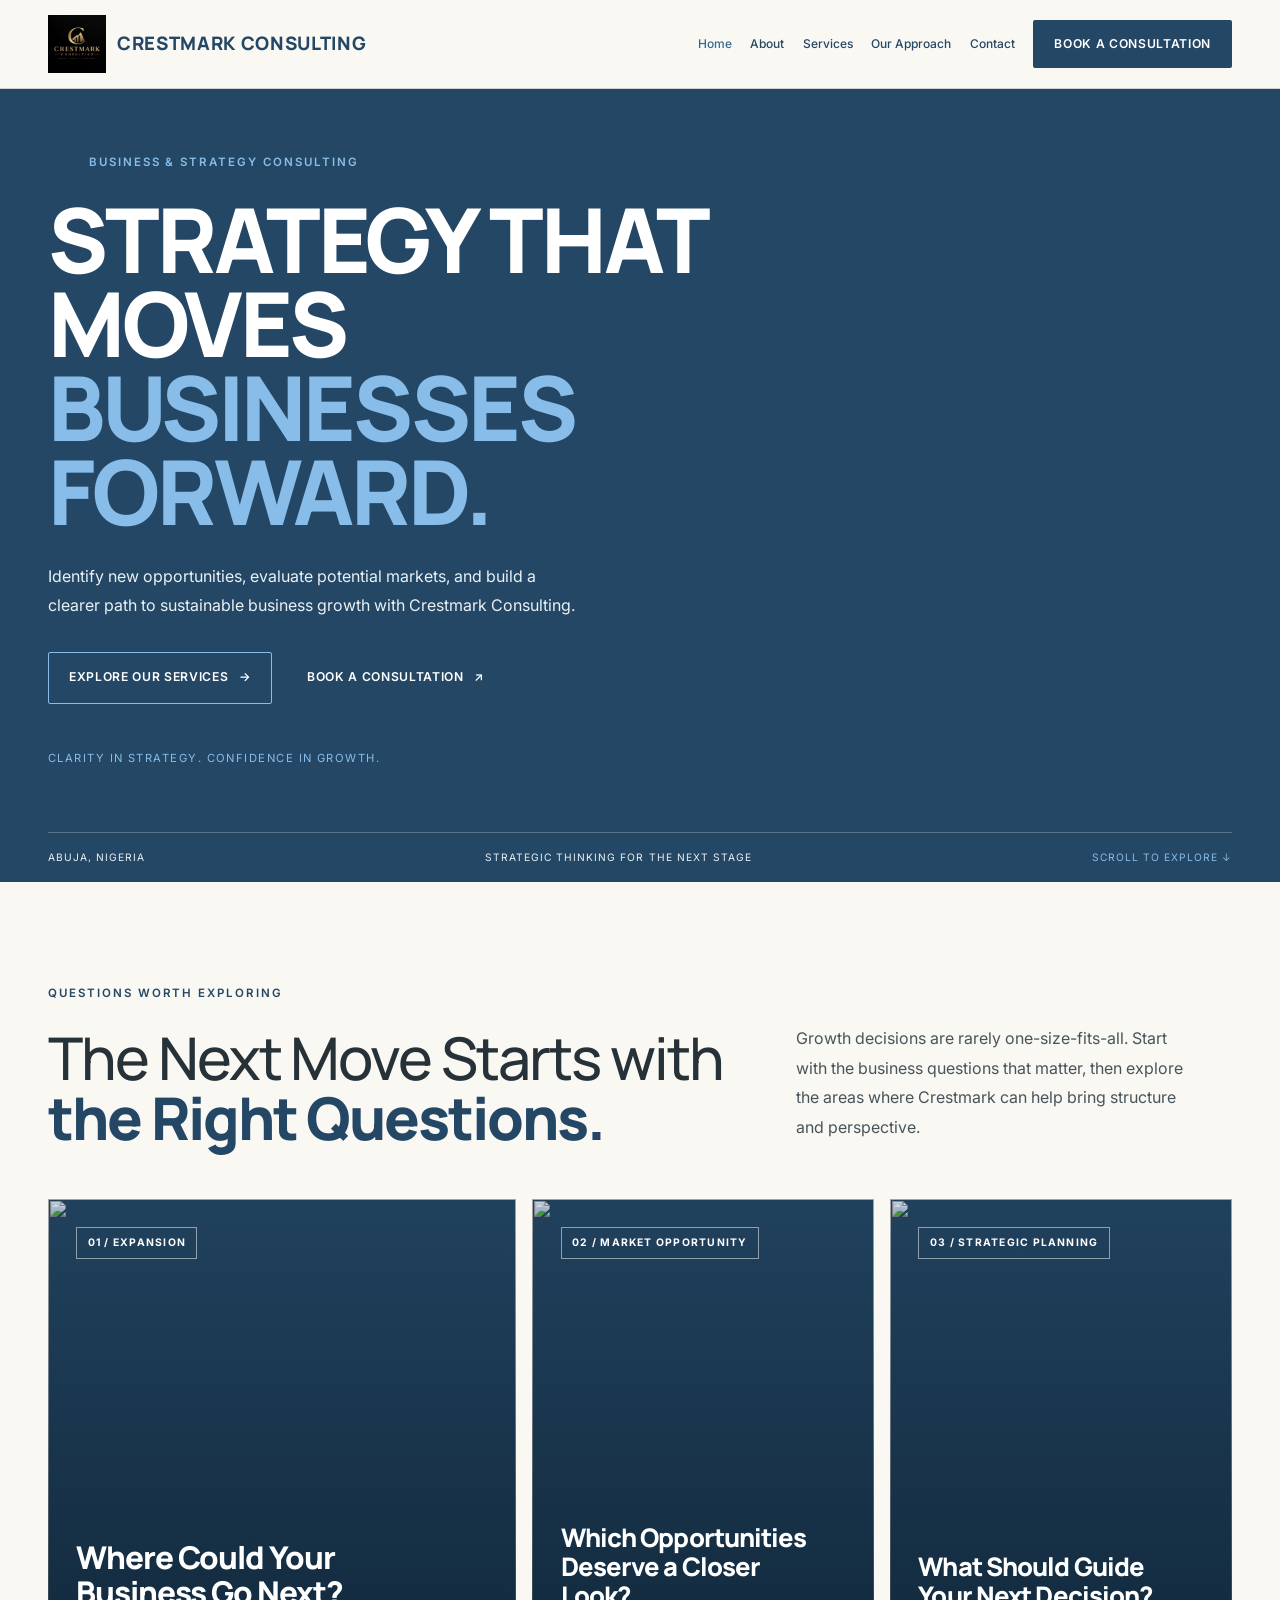
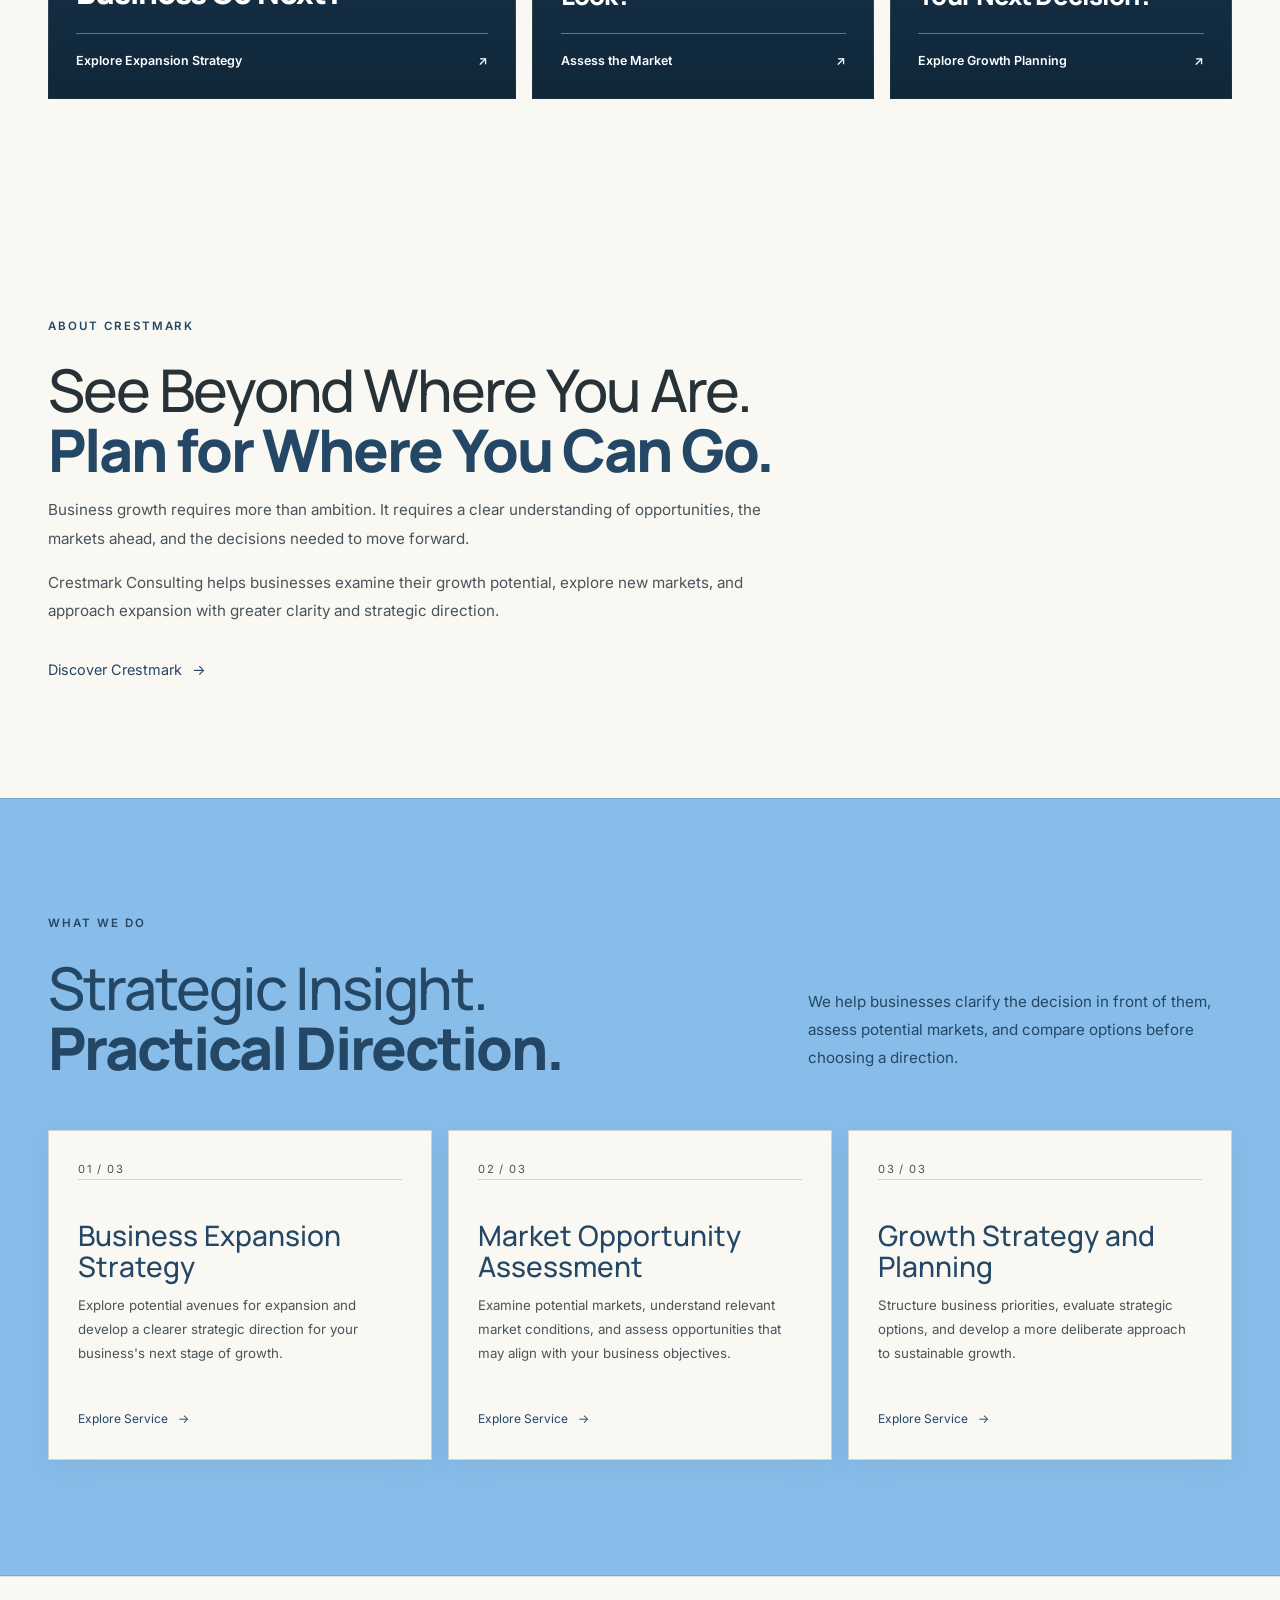
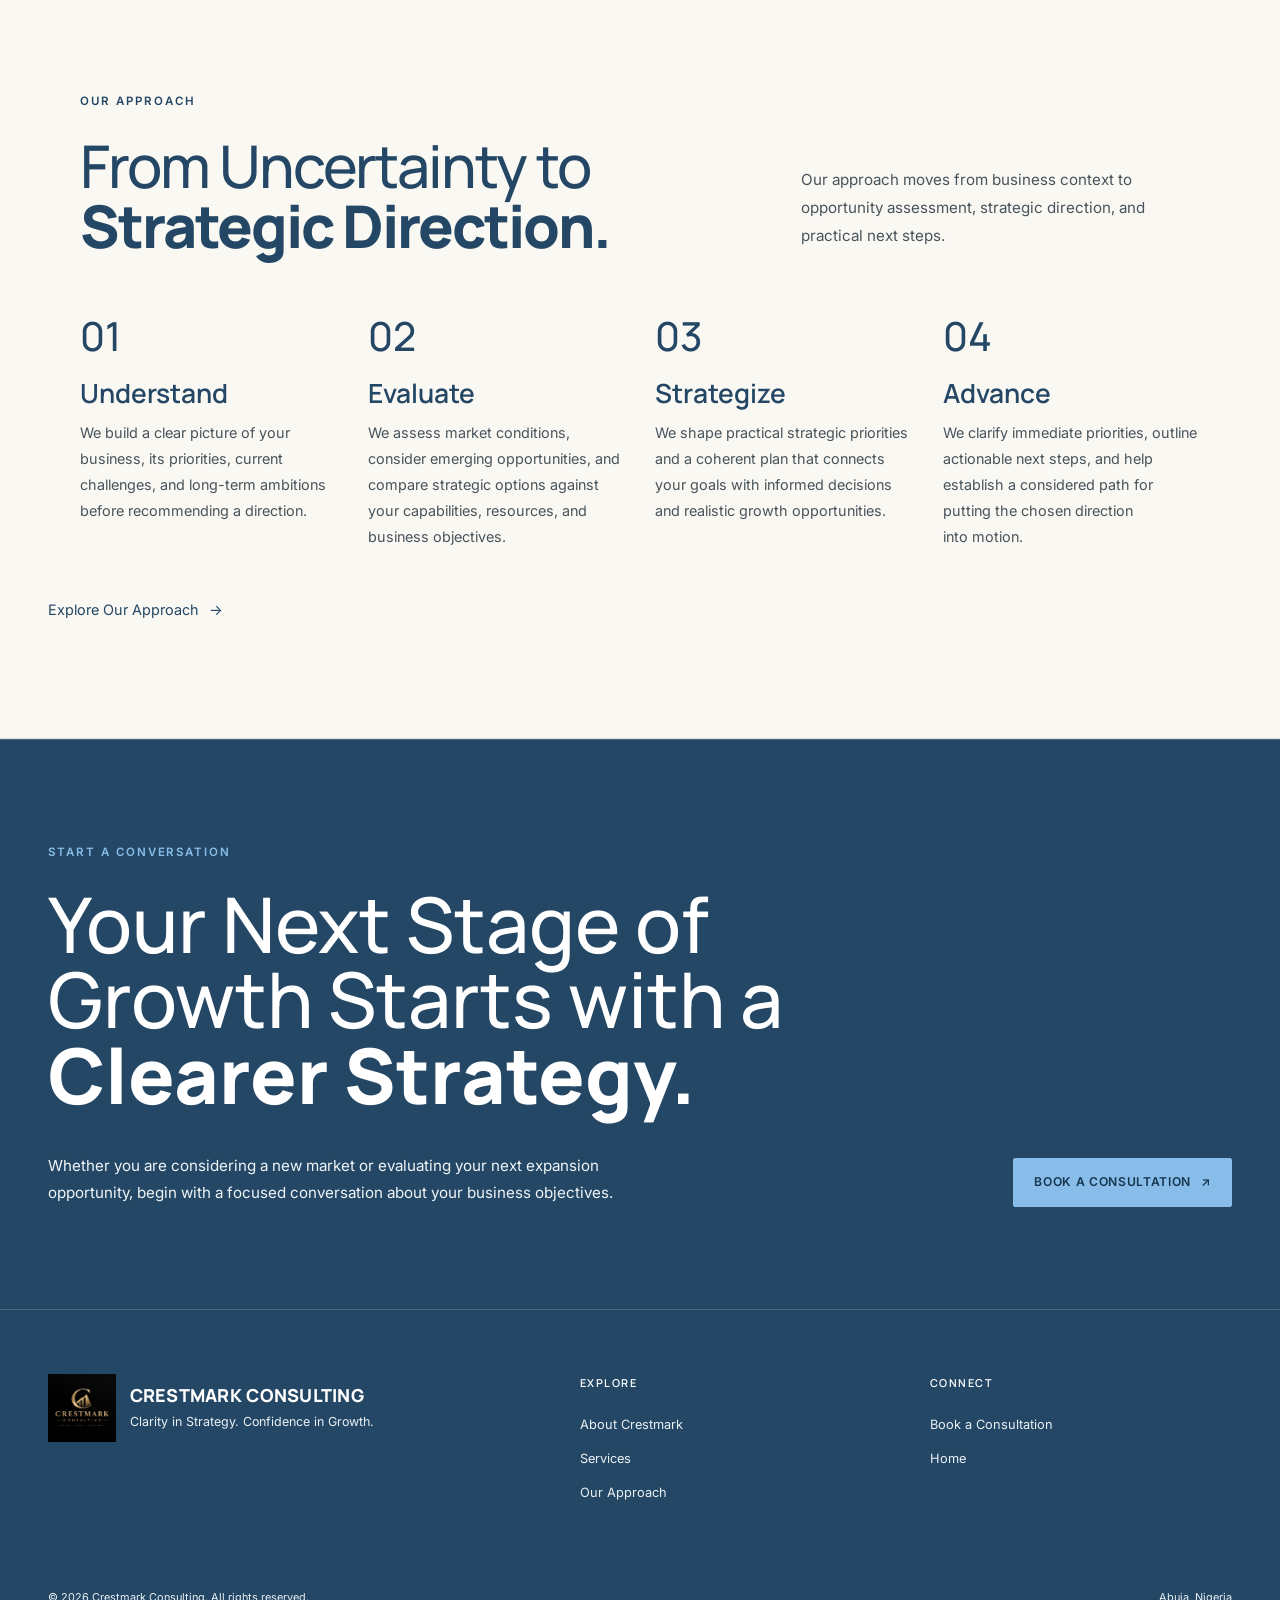
==== commit a533541b: "Expand homepage approach step descriptions" ====
--- a/index.html
+++ b/index.html
@@ -93,10 +93,10 @@
       <div class="container">
         <div class="section-intro"><div><p class="eyebrow">Our Approach</p><h2 class="section-heading" id="approach-title">From Uncertainty to <em>Strategic Direction.</em></h2></div><p>Our approach moves from business context to opportunity assessment, strategic direction, and practical next steps.</p></div>
         <div class="process-grid">
-          <article class="process-step"><span class="process-number">01</span><h3>Understand</h3><p>Examine the business context, objectives, challenges, and ambitions.</p></article>
-          <article class="process-step"><span class="process-number">02</span><h3>Evaluate</h3><p>Explore relevant market conditions, opportunities, and strategic options.</p></article>
-          <article class="process-step"><span class="process-number">03</span><h3>Strategize</h3><p>Develop a structured direction aligned with the business's objectives.</p></article>
-          <article class="process-step"><span class="process-number">04</span><h3>Advance</h3><p>Identify practical priorities and next steps for moving forward.</p></article>
+          <article class="process-step"><span class="process-number">01</span><h3>Understand</h3><p>We build a clear picture of your business, its priorities, current challenges, and long-term ambitions before recommending a direction.</p></article>
+          <article class="process-step"><span class="process-number">02</span><h3>Evaluate</h3><p>We assess market conditions, consider emerging opportunities, and compare strategic options against your capabilities, resources, and business objectives.</p></article>
+          <article class="process-step"><span class="process-number">03</span><h3>Strategize</h3><p>We shape practical strategic priorities and a coherent plan that connects your goals with informed decisions and realistic growth opportunities.</p></article>
+          <article class="process-step"><span class="process-number">04</span><h3>Advance</h3><p>We clarify immediate priorities, outline actionable next steps, and help establish a considered path for putting the chosen direction into motion.</p></article>
         </div>
         <a class="text-link approach-link" href="consultation.html">Explore Our Approach <span aria-hidden="true">→</span></a>
       </div>
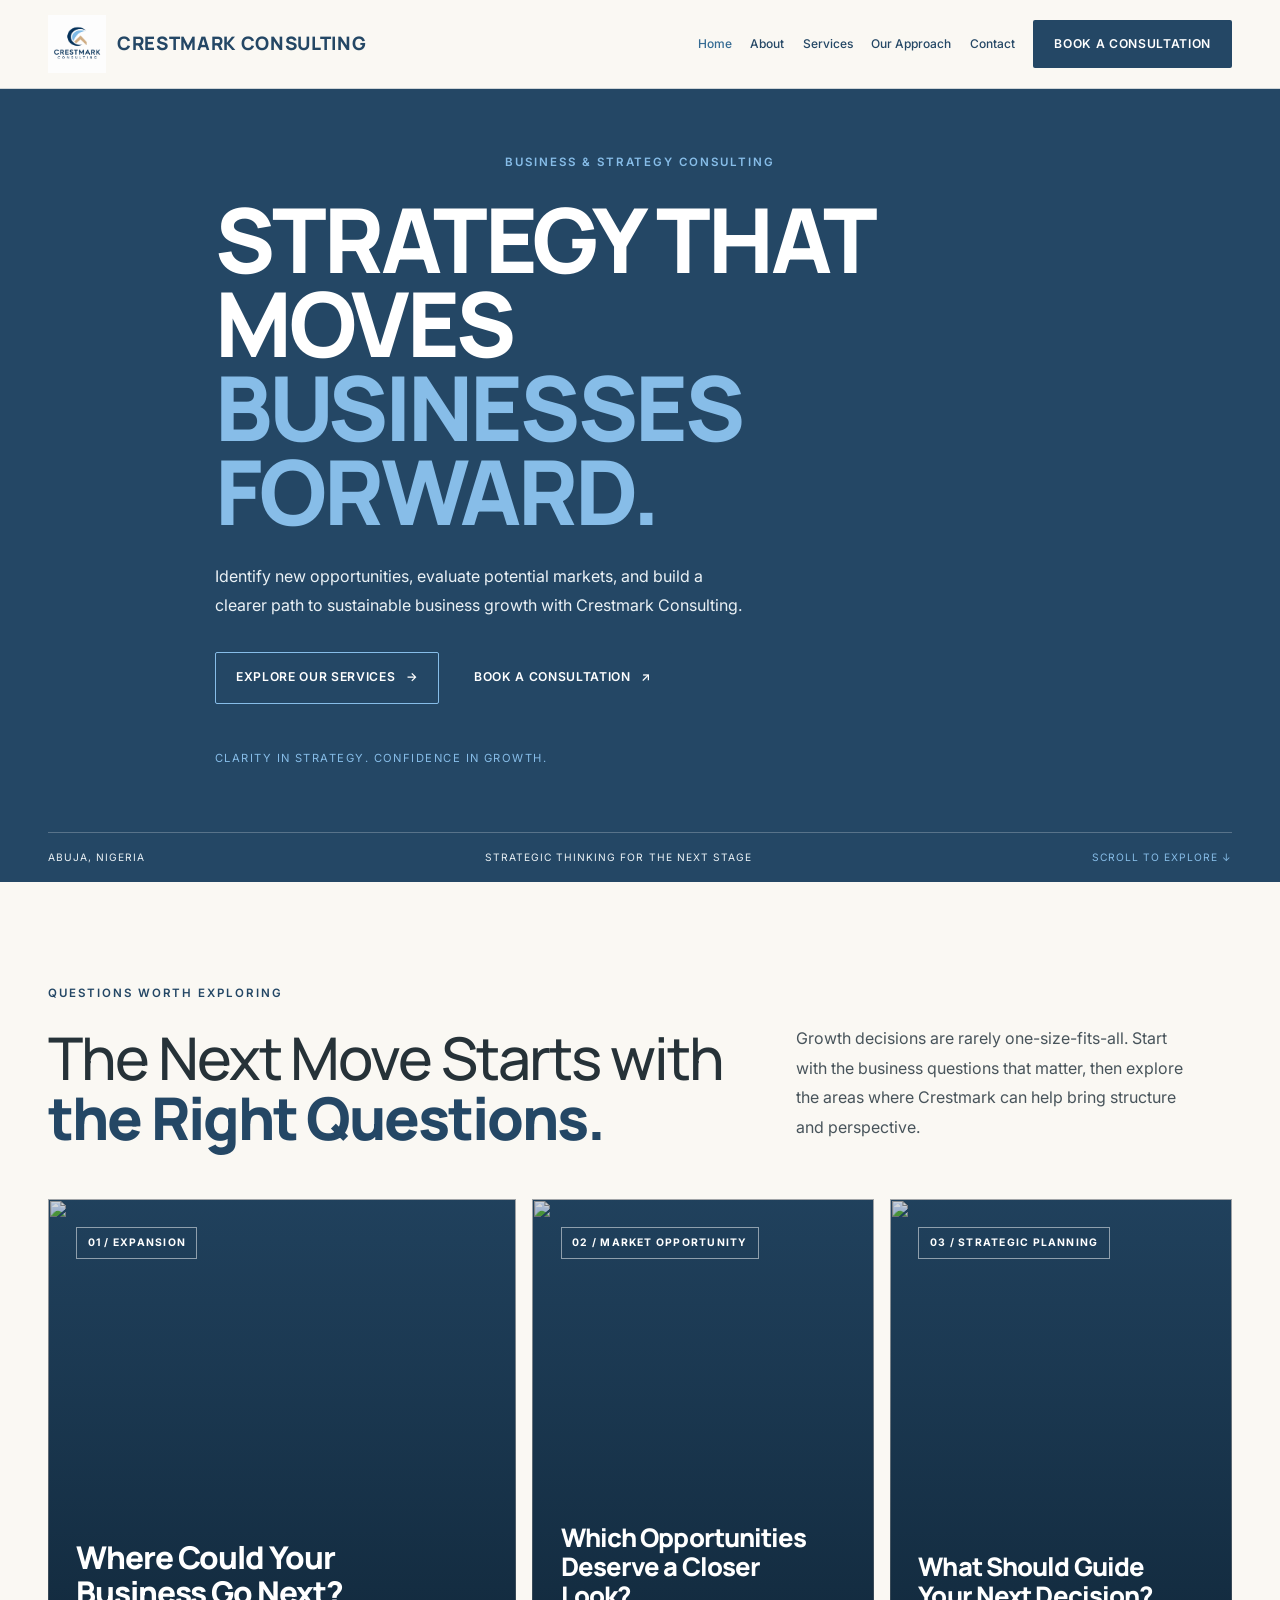
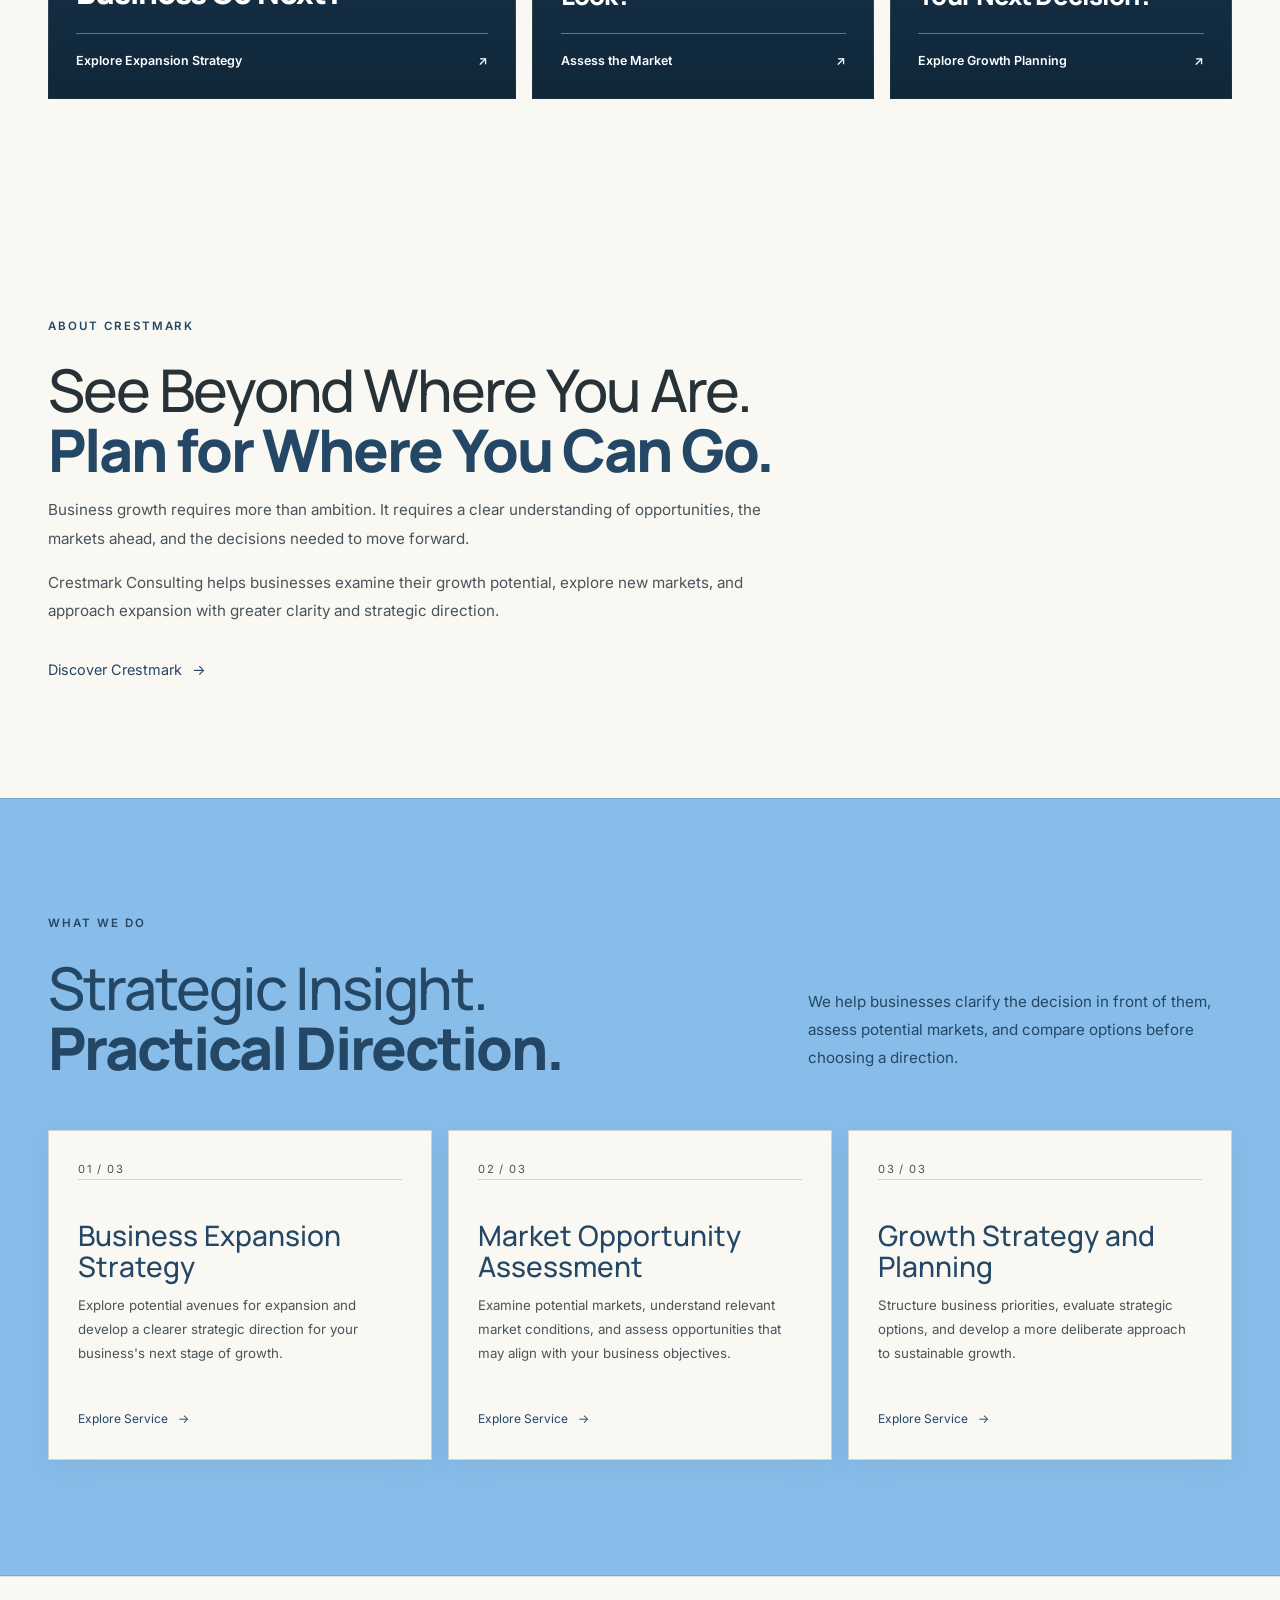
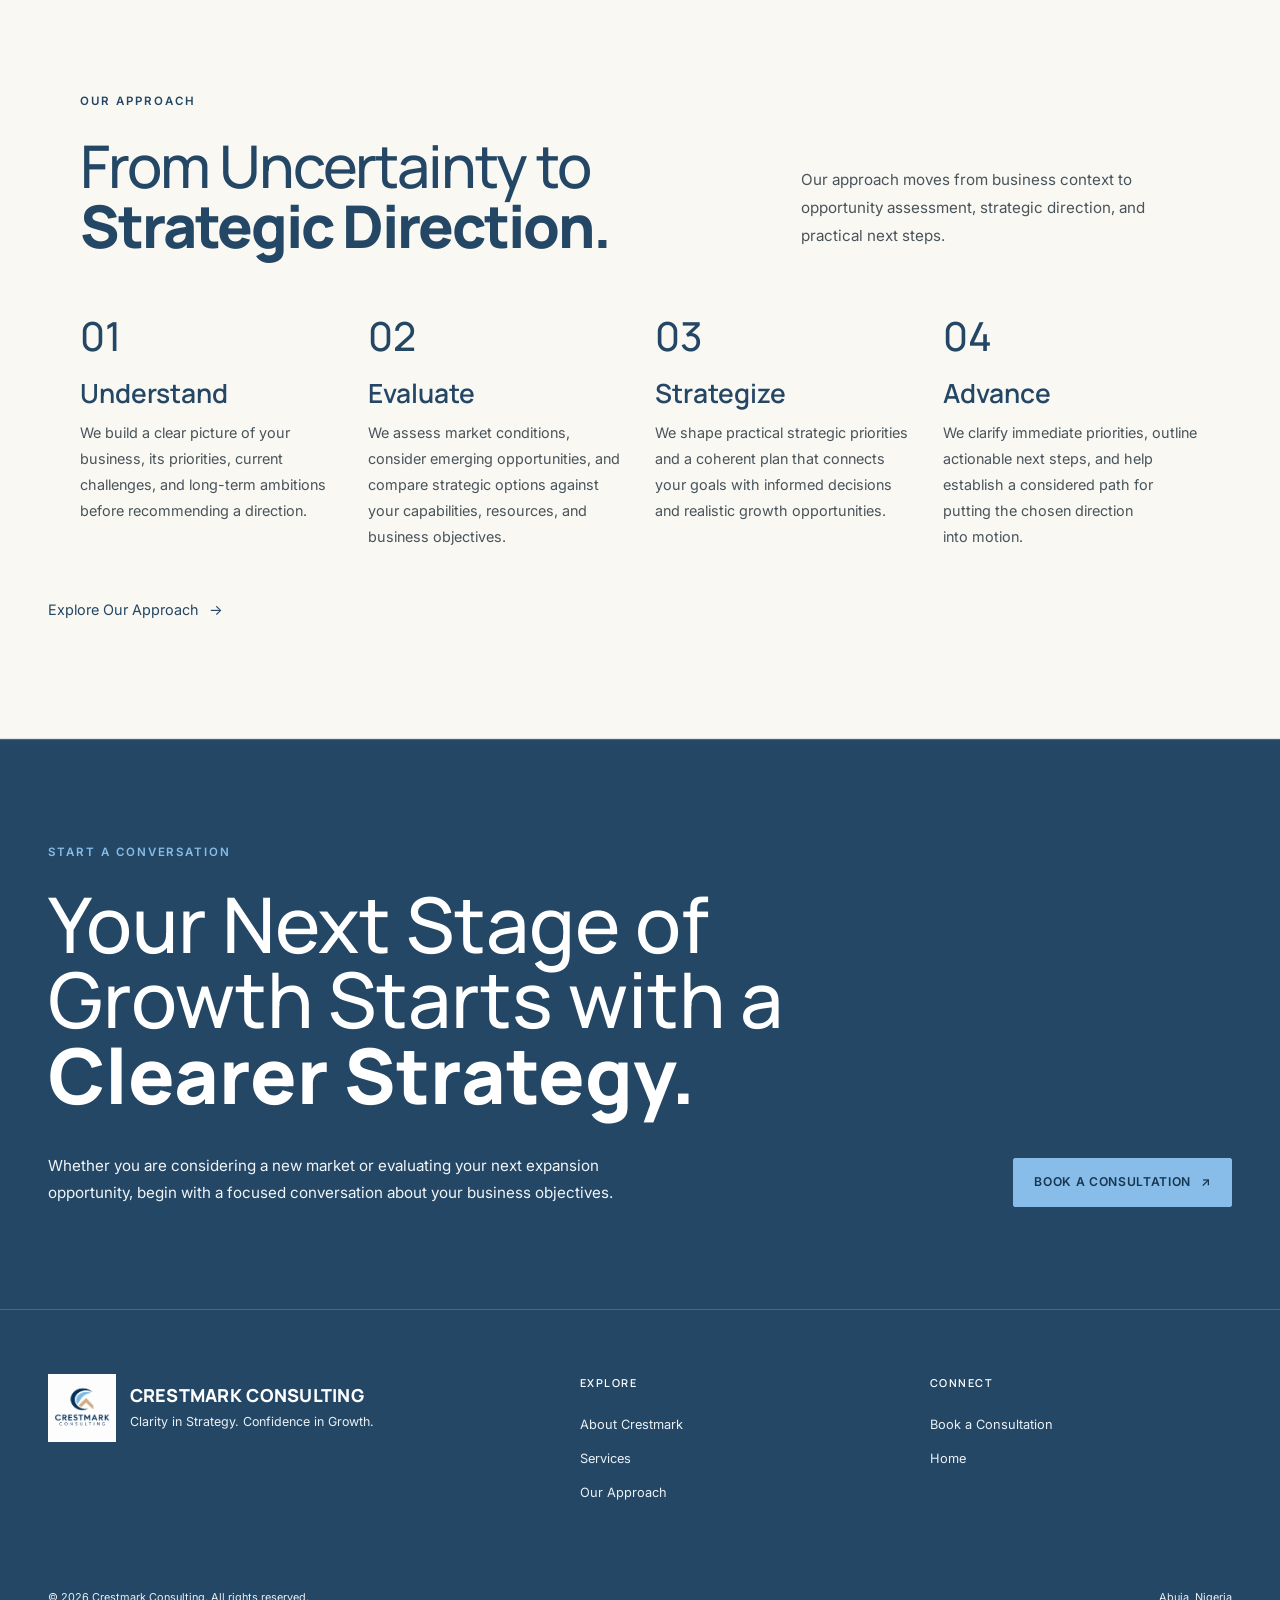
==== commit 61c60caa: "Replace site logo with new Crestmark brand asset" ====
--- a/index.html
+++ b/index.html
@@ -15,7 +15,7 @@
   <a class="skip-link" href="#main">Skip to Content</a>
   <header class="site-header">
     <div class="container header-inner">
-      <a class="brand" href="index.html" aria-label="Crestmark Consulting home"><img src="file_00000000d9b881f5832d424500c5e8c9.png" alt="" width="1024" height="1024"><span class="brand-name">CRESTMARK CONSULTING</span></a>
+      <a class="brand" href="index.html" aria-label="Crestmark Consulting home"><img src="file_0000000034a8820a9bd85b4680170b98.png" alt="" width="1024" height="1024"><span class="brand-name">CRESTMARK CONSULTING</span></a>
       <button class="menu-toggle" type="button" aria-label="Open menu" aria-expanded="false" aria-controls="primary-nav"><span class="menu-icon" aria-hidden="true"></span><span class="sr-only">Open menu</span></button>
       <nav class="primary-nav" id="primary-nav" aria-label="Main navigation">
         <a href="index.html" aria-current="page">Home</a><a href="about.html">About</a><a href="services.html">Services</a><a href="approach.html">Our Approach</a><a href="contact.html">Contact</a><a class="button button-primary nav-cta" href="consultation.html">Book a Consultation</a>
@@ -55,12 +55,12 @@
             <span class="opportunity-card-content"><span class="opportunity-category">01 / EXPANSION</span><span class="opportunity-title">Where Could Your Business Go Next?</span><span class="opportunity-link">Explore Expansion Strategy <span aria-hidden="true">↗</span></span></span>
           </a>
           <a class="opportunity-card" href="services.html#market-assessment">
-            <img src="https://images.unsplash.com/photo-1552664730-d307ca884978?auto=format&fit=crop&w=1000&q=85" alt="" width="1000" height="1200" loading="lazy" aria-hidden="true">
+            <img src="https://images.unsplash.com/photo-1460925895917-afdab827c52f?auto=format&fit=crop&w=1000&q=85" alt="" width="1000" height="1200" loading="lazy" aria-hidden="true">
             <span class="opportunity-card-overlay" aria-hidden="true"></span>
             <span class="opportunity-card-content"><span class="opportunity-category">02 / MARKET OPPORTUNITY</span><span class="opportunity-title">Which Opportunities Deserve a Closer Look?</span><span class="opportunity-link">Assess the Market <span aria-hidden="true">↗</span></span></span>
           </a>
           <a class="opportunity-card" href="services.html#growth-planning">
-            <img src="https://images.unsplash.com/photo-1454165804606-c3d57bc86b40?auto=format&fit=crop&w=1000&q=85" alt="" width="1000" height="1200" loading="lazy" aria-hidden="true">
+            <img src="https://images.unsplash.com/photo-1552664730-d307ca884978?auto=format&fit=crop&w=1000&q=85" alt="" width="1000" height="1200" loading="lazy" aria-hidden="true">
             <span class="opportunity-card-overlay" aria-hidden="true"></span>
             <span class="opportunity-card-content"><span class="opportunity-category">03 / STRATEGIC PLANNING</span><span class="opportunity-title">What Should Guide Your Next Decision?</span><span class="opportunity-link">Explore Growth Planning <span aria-hidden="true">↗</span></span></span>
           </a>
@@ -108,7 +108,7 @@
   </main>
   <footer class="site-footer" id="contact">
     <div class="container footer-main">
-      <div class="footer-brand"><a class="footer-logo" href="index.html" aria-label="Crestmark Consulting home"><img src="file_00000000d9b881f5832d424500c5e8c9.png" alt="Crestmark Consulting" width="1024" height="1024"></a><div class="footer-brand-copy"><strong class="footer-brand-name">CRESTMARK CONSULTING</strong><p>Clarity in Strategy. Confidence in Growth.</p></div></div>
+      <div class="footer-brand"><a class="footer-logo" href="index.html" aria-label="Crestmark Consulting home"><img src="file_0000000034a8820a9bd85b4680170b98.png" alt="Crestmark Consulting" width="1024" height="1024"></a><div class="footer-brand-copy"><strong class="footer-brand-name">CRESTMARK CONSULTING</strong><p>Clarity in Strategy. Confidence in Growth.</p></div></div>
       <div class="footer-column"><h2>Explore</h2><a href="about.html">About Crestmark</a><a href="services.html">Services</a><a href="approach.html">Our Approach</a></div><div class="footer-column"><h2>Connect</h2><a href="consultation.html">Book a Consultation</a><a href="index.html">Home</a></div>
     </div>
     <div class="container footer-bottom"><span>© <span id="current-year"></span> Crestmark Consulting. All rights reserved.</span><span>Abuja, Nigeria</span></div>
--- a/styles.css
+++ b/styles.css
@@ -838,3 +838,69 @@
     padding: 1.5rem 0 0;
   }
 }
+
+
+/* Services page: reduce the oversized space above the page heading. */
+.page-hero-compact {
+  padding-block: clamp(2rem, 4vw, 3.5rem);
+}
+.page-hero-compact .container {
+  padding-block: 0;
+}
+@media (max-width: 700px) {
+  .page-hero-compact {
+    padding-block: 2rem;
+  }
+}
+
+
+/* Center the homepage eyebrow above the main headline. */
+.hero-copy > .eyebrow {
+  justify-content: center;
+  text-align: center;
+}
+
+
+/* Force the homepage eyebrow itself to sit on the page's horizontal centre. */
+body .hero .hero-copy > p.eyebrow {
+  display: block !important;
+  width: 100% !important;
+  margin-left: auto !important;
+  margin-right: auto !important;
+  text-align: center !important;
+}
+body .hero .hero-copy > p.eyebrow .eyebrow-line {
+  display: inline-block !important;
+  vertical-align: middle;
+  margin-right: .8rem;
+}
+
+
+/* Align the homepage hero content column to the viewport centre.
+   The eyebrow is then centred against the page, not a left-offset column. */
+body .hero .hero-copy {
+  width: 100%;
+  max-width: 850px;
+  margin-inline: auto !important;
+}
+body .hero .hero-copy > p.eyebrow {
+  display: flex !important;
+  justify-content: center !important;
+  align-items: center;
+  width: 100%;
+  text-align: center !important;
+}
+
+
+/* Final alignment fix: remove the inline decorative line from this label.
+   Its width was shifting the text itself off the visual centre. */
+body .hero .hero-copy > p.eyebrow {
+  display: block !important;
+  width: 100% !important;
+  margin-inline: 0 !important;
+  padding: 0 !important;
+  text-align: center !important;
+}
+body .hero .hero-copy > p.eyebrow .eyebrow-line {
+  display: none !important;
+}
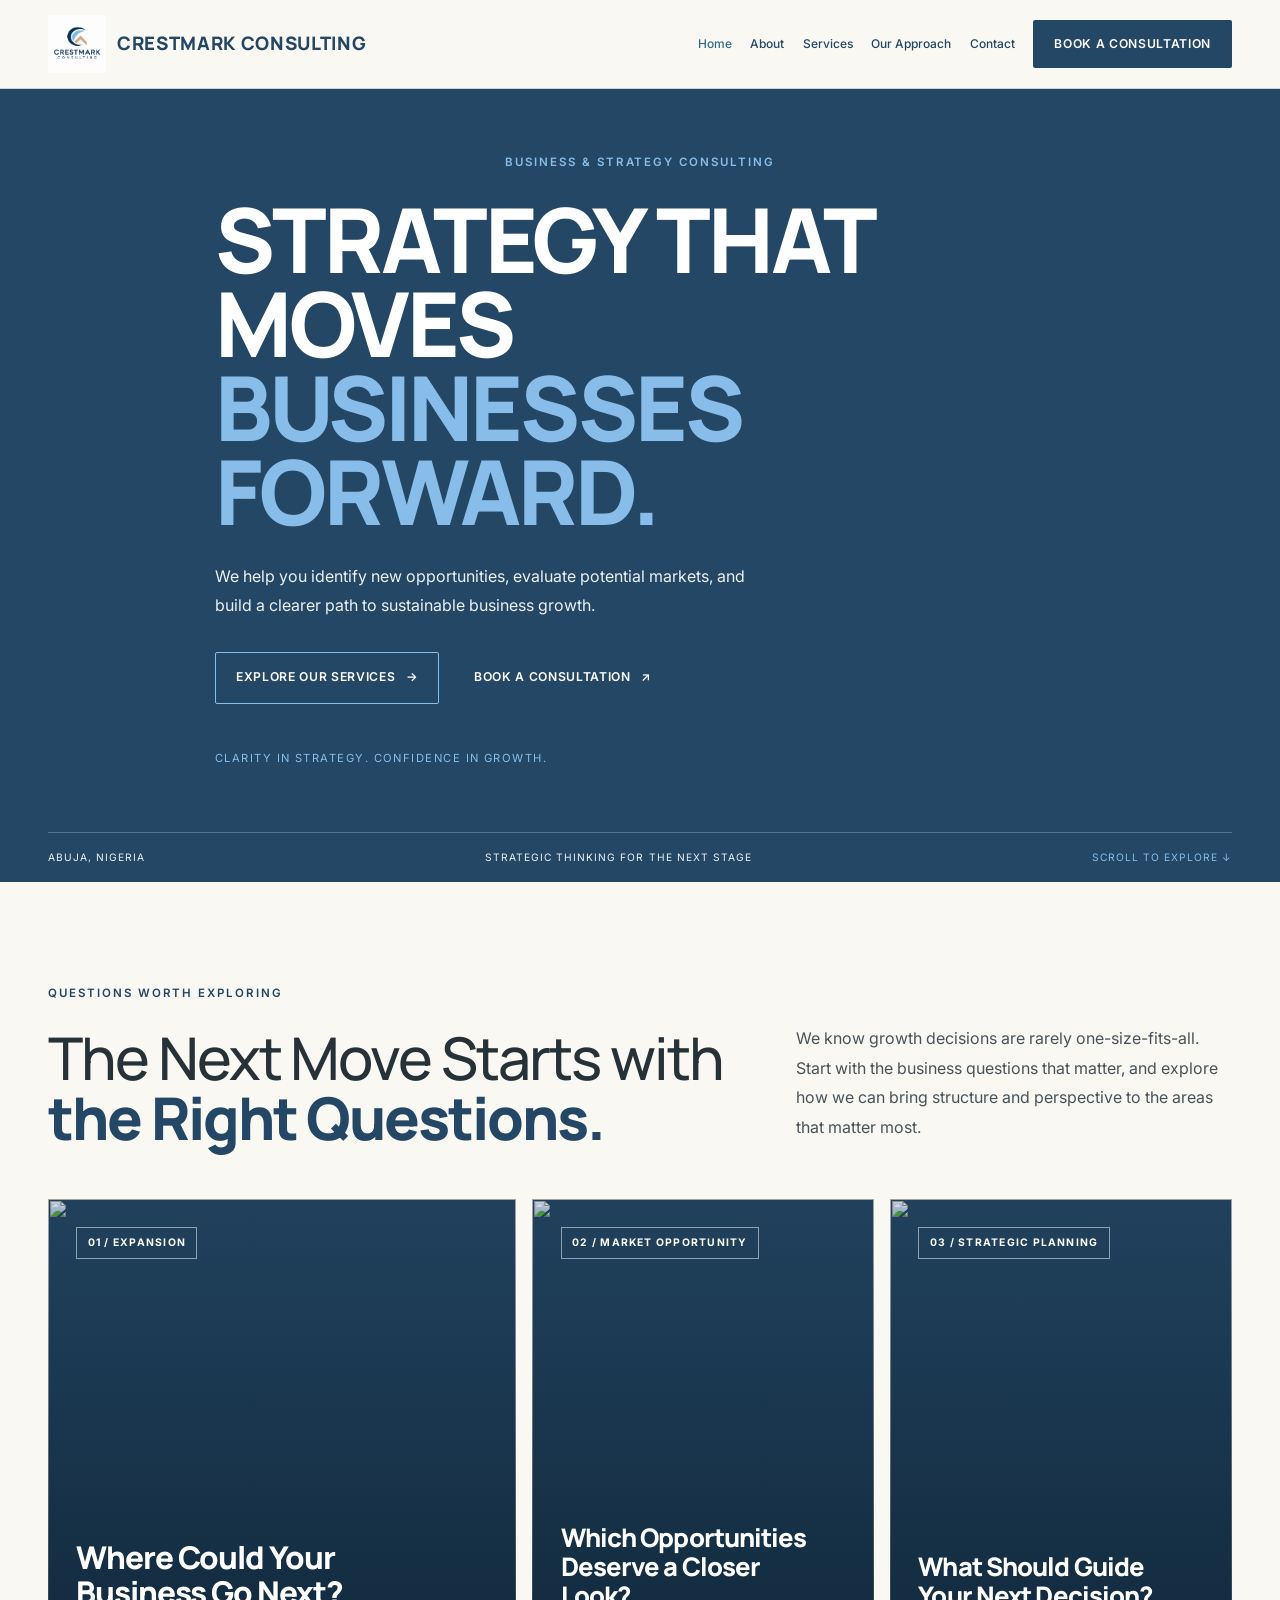
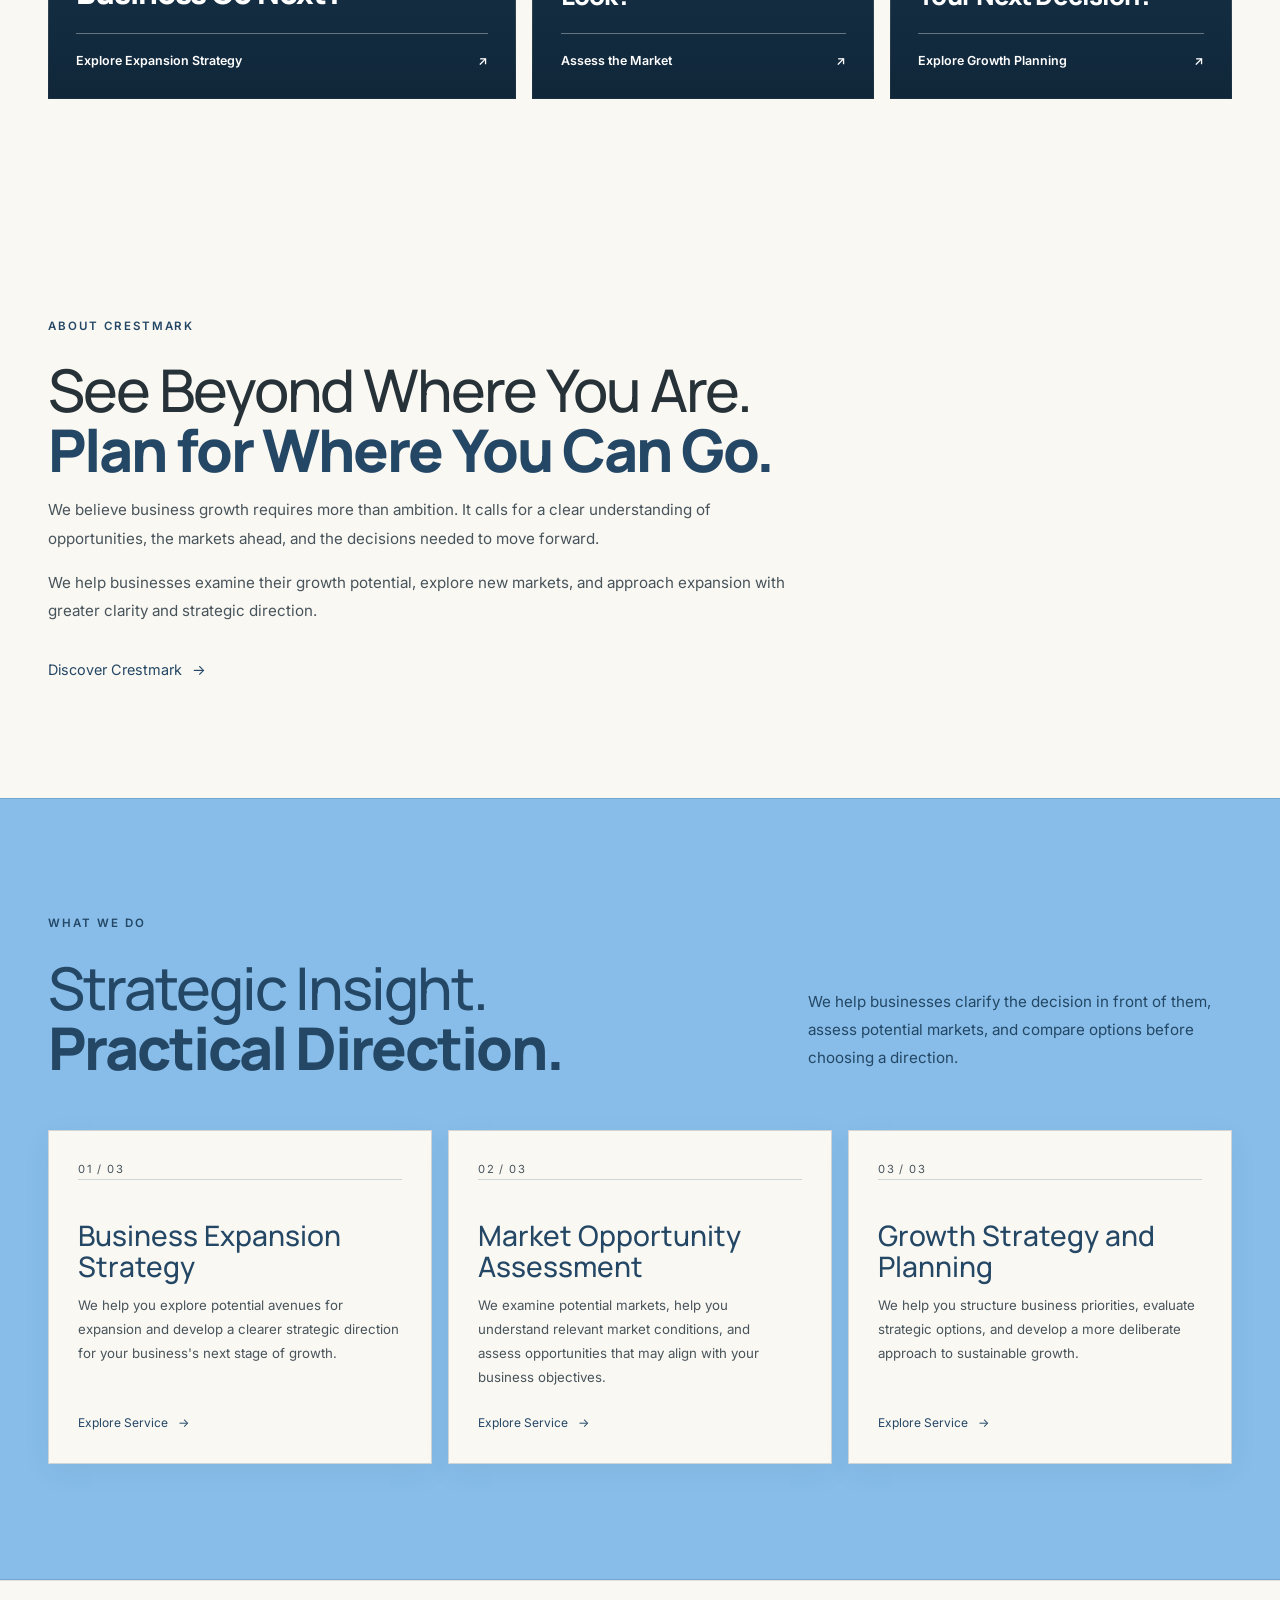
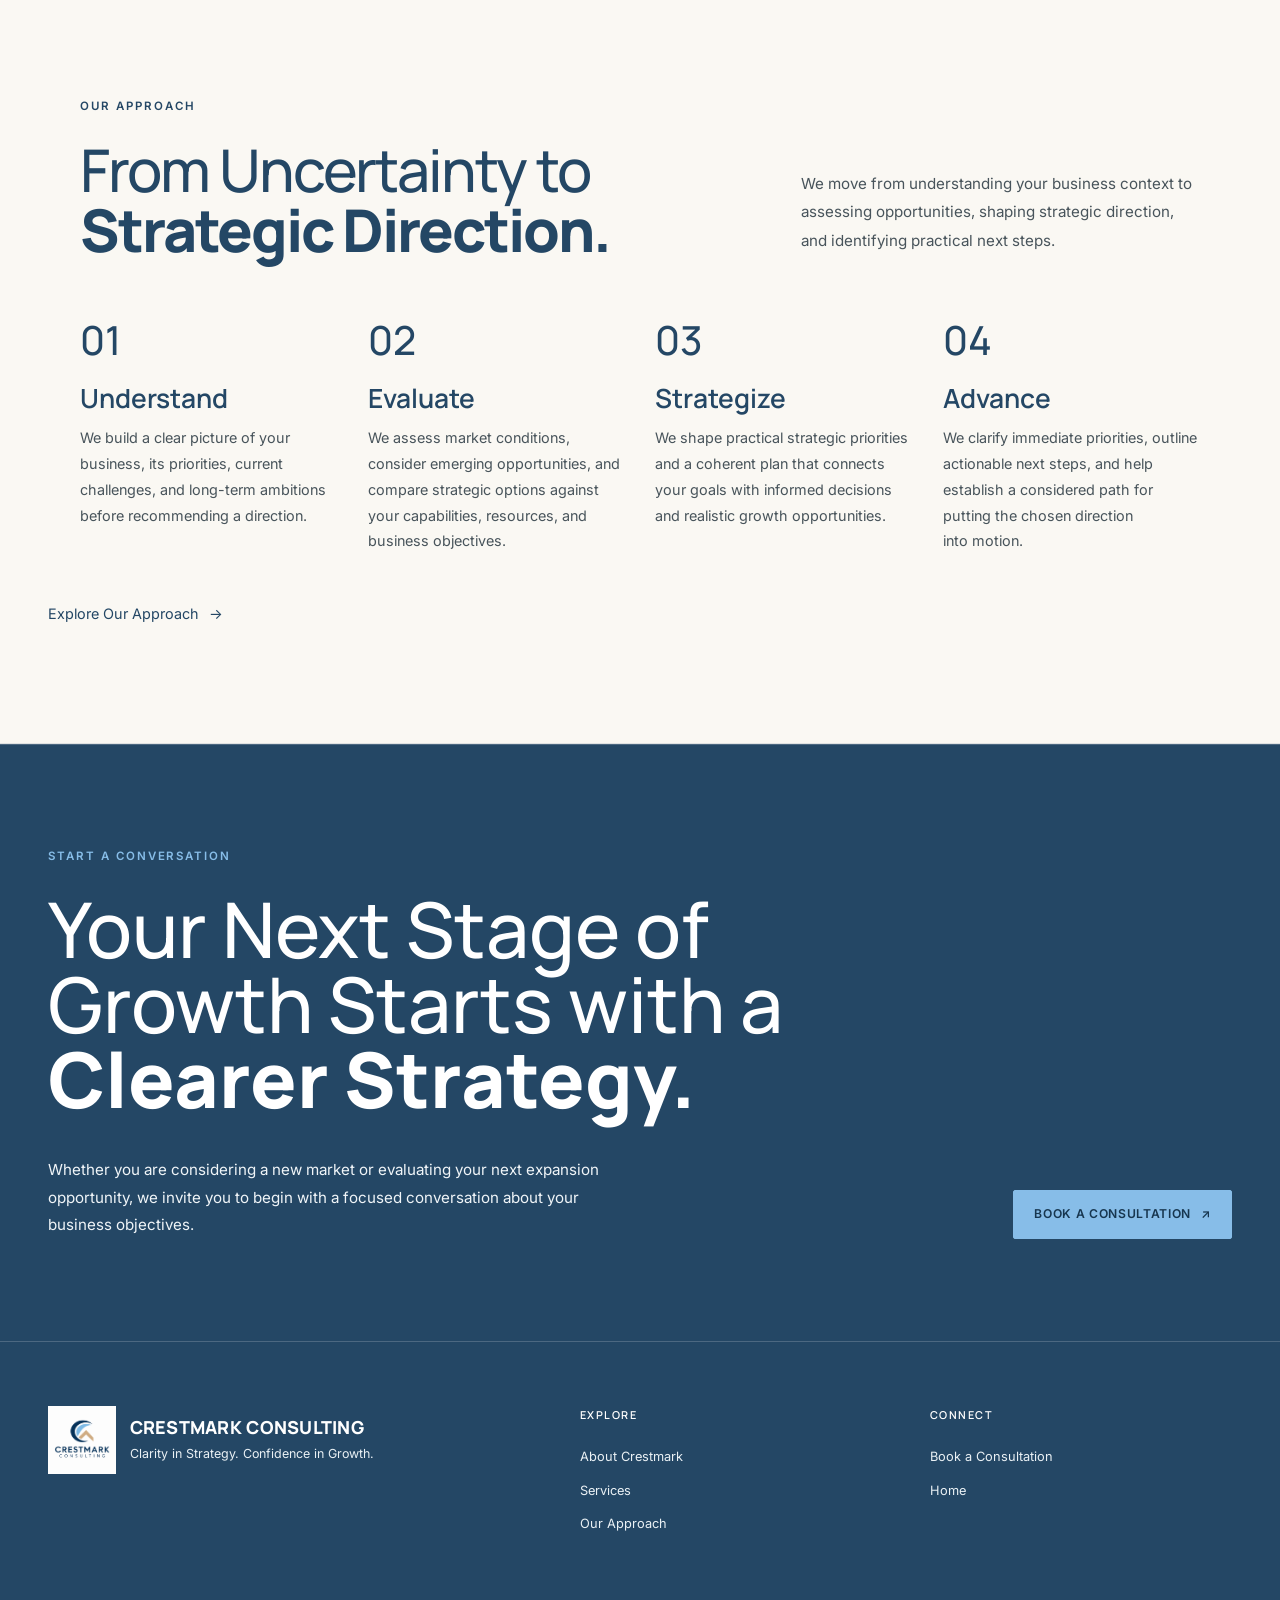
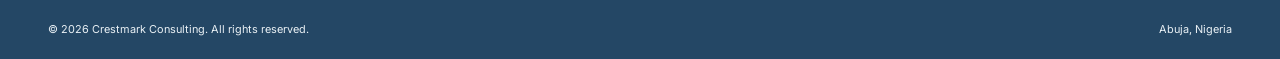
==== commit c1a59378: "Shift website copy to a first-person brand voice" ====
--- a/index.html
+++ b/index.html
@@ -4,7 +4,7 @@
   <meta charset="utf-8">
   <meta name="viewport" content="width=device-width, initial-scale=1">
   <meta name="theme-color" content="#FAF8F3">
-  <meta name="description" content="Crestmark Consulting helps businesses explore new markets, assess expansion opportunities, and plan their next stage of growth.">
+  <meta name="description" content="We help businesses explore new markets, assess expansion opportunities, and plan their next stage of growth.">
   <title>Crestmark Consulting | Clarity in Strategy. Confidence in Growth.</title>
   <link rel="preconnect" href="https://fonts.googleapis.com">
   <link rel="preconnect" href="https://fonts.gstatic.com" crossorigin>
@@ -15,7 +15,7 @@
   <a class="skip-link" href="#main">Skip to Content</a>
   <header class="site-header">
     <div class="container header-inner">
-      <a class="brand" href="index.html" aria-label="Crestmark Consulting home"><img src="file_0000000034a8820a9bd85b4680170b98.png" alt="" width="1024" height="1024"><span class="brand-name">CRESTMARK CONSULTING</span></a>
+      <a class="brand" href="index.html" aria-label="Crestmark Consulting home"><img src="file_0000000034a8820a9bd85b4680170b98.png" alt="" width="1254" height="1254"><span class="brand-name">CRESTMARK CONSULTING</span></a>
       <button class="menu-toggle" type="button" aria-label="Open menu" aria-expanded="false" aria-controls="primary-nav"><span class="menu-icon" aria-hidden="true"></span><span class="sr-only">Open menu</span></button>
       <nav class="primary-nav" id="primary-nav" aria-label="Main navigation">
         <a href="index.html" aria-current="page">Home</a><a href="about.html">About</a><a href="services.html">Services</a><a href="approach.html">Our Approach</a><a href="contact.html">Contact</a><a class="button button-primary nav-cta" href="consultation.html">Book a Consultation</a>
@@ -28,9 +28,9 @@
         <div class="hero-copy">
           <p class="eyebrow"><span class="eyebrow-line" aria-hidden="true"></span>Business &amp; Strategy Consulting</p>
           <h1 id="hero-title">Strategy That Moves <em>Businesses Forward.</em></h1>
-          <p class="hero-description">Identify new opportunities, evaluate potential markets, and build a clearer path to sustainable business growth with Crestmark Consulting.</p>
+          <p class="hero-description">We help you identify new opportunities, evaluate potential markets, and build a clearer path to sustainable business growth.</p>
           <div class="hero-actions">
-            <a class="button button-secondary" href="#services">Explore Our Services <span aria-hidden="true">→</span></a>
+            <a class="button button-secondary" href="services.html">Explore Our Services <span aria-hidden="true">→</span></a>
             <a class="button button-primary" href="consultation.html">Book a Consultation <span aria-hidden="true">↗</span></a>
           </div>
           <p class="hero-note">Clarity in Strategy. Confidence in Growth.</p>
@@ -46,7 +46,7 @@
       <div class="container">
         <div class="opportunity-intro">
           <div><p class="eyebrow">Questions Worth Exploring</p><h2 class="section-heading" id="opportunities-title">The Next Move Starts with <em>the Right Questions.</em></h2></div>
-          <p>Growth decisions are rarely one-size-fits-all. Start with the business questions that matter, then explore the areas where Crestmark can help bring structure and perspective.</p>
+          <p>We know growth decisions are rarely one-size-fits-all. Start with the business questions that matter, and explore how we can bring structure and perspective to the areas that matter most.</p>
         </div>
         <div class="opportunity-card-grid">
           <a class="opportunity-card opportunity-card-large" href="services.html#business-expansion">
@@ -71,8 +71,8 @@
     <section class="section about-section" id="about" aria-labelledby="about-title">
       <div class="container about-grid">
         <div class="about-copy"><p class="eyebrow">About Crestmark</p><h2 class="section-heading" id="about-title">See Beyond Where You Are. <em>Plan for Where You Can Go.</em></h2>
-          <p>Business growth requires more than ambition. It requires a clear understanding of opportunities, the markets ahead, and the decisions needed to move forward.</p>
-          <p>Crestmark Consulting helps businesses examine their growth potential, explore new markets, and approach expansion with greater clarity and strategic direction.</p>
+          <p>We believe business growth requires more than ambition. It calls for a clear understanding of opportunities, the markets ahead, and the decisions needed to move forward.</p>
+          <p>We help businesses examine their growth potential, explore new markets, and approach expansion with greater clarity and strategic direction.</p>
           <a class="text-link" href="about.html">Discover Crestmark <span aria-hidden="true">→</span></a>
         </div>
       </div>
@@ -82,33 +82,33 @@
       <div class="container">
         <div class="section-intro"><div><p class="eyebrow">What We Do</p><h2 class="section-heading" id="services-title">Strategic Insight.<br><em>Practical Direction.</em></h2></div><p>We help businesses clarify the decision in front of them, assess potential markets, and compare options before choosing a direction.</p></div>
         <div class="service-grid">
-          <article class="service-card"><div class="card-top"><span class="item-number">01 / 03</span><span class="service-symbol" aria-hidden="true">↗</span></div><h3>Business Expansion Strategy</h3><p>Explore potential avenues for expansion and develop a clearer strategic direction for your business's next stage of growth.</p><a class="text-link" href="consultation.html">Explore Service <span aria-hidden="true">→</span></a></article>
-          <article class="service-card"><div class="card-top"><span class="item-number">02 / 03</span><span class="service-symbol" aria-hidden="true">⌖</span></div><h3>Market Opportunity Assessment</h3><p>Examine potential markets, understand relevant market conditions, and assess opportunities that may align with your business objectives.</p><a class="text-link" href="consultation.html">Explore Service <span aria-hidden="true">→</span></a></article>
-          <article class="service-card"><div class="card-top"><span class="item-number">03 / 03</span><span class="service-symbol" aria-hidden="true">↗</span></div><h3>Growth Strategy and Planning</h3><p>Structure business priorities, evaluate strategic options, and develop a more deliberate approach to sustainable growth.</p><a class="text-link" href="consultation.html">Explore Service <span aria-hidden="true">→</span></a></article>
+          <article class="service-card"><div class="card-top"><span class="item-number">01 / 03</span><span class="service-symbol" aria-hidden="true">↗</span></div><h3>Business Expansion Strategy</h3><p>We help you explore potential avenues for expansion and develop a clearer strategic direction for your business's next stage of growth.</p><a class="text-link" href="services.html#business-expansion">Explore Service <span aria-hidden="true">→</span></a></article>
+          <article class="service-card"><div class="card-top"><span class="item-number">02 / 03</span><span class="service-symbol" aria-hidden="true">⌖</span></div><h3>Market Opportunity Assessment</h3><p>We examine potential markets, help you understand relevant market conditions, and assess opportunities that may align with your business objectives.</p><a class="text-link" href="services.html#market-assessment">Explore Service <span aria-hidden="true">→</span></a></article>
+          <article class="service-card"><div class="card-top"><span class="item-number">03 / 03</span><span class="service-symbol" aria-hidden="true">↗</span></div><h3>Growth Strategy and Planning</h3><p>We help you structure business priorities, evaluate strategic options, and develop a more deliberate approach to sustainable growth.</p><a class="text-link" href="services.html#growth-planning">Explore Service <span aria-hidden="true">→</span></a></article>
         </div>
       </div>
     </section>
 
     <section class="section approach-section" id="approach" aria-labelledby="approach-title">
       <div class="container">
-        <div class="section-intro"><div><p class="eyebrow">Our Approach</p><h2 class="section-heading" id="approach-title">From Uncertainty to <em>Strategic Direction.</em></h2></div><p>Our approach moves from business context to opportunity assessment, strategic direction, and practical next steps.</p></div>
+        <div class="section-intro"><div><p class="eyebrow">Our Approach</p><h2 class="section-heading" id="approach-title">From Uncertainty to <em>Strategic Direction.</em></h2></div><p>We move from understanding your business context to assessing opportunities, shaping strategic direction, and identifying practical next steps.</p></div>
         <div class="process-grid">
           <article class="process-step"><span class="process-number">01</span><h3>Understand</h3><p>We build a clear picture of your business, its priorities, current challenges, and long-term ambitions before recommending a direction.</p></article>
           <article class="process-step"><span class="process-number">02</span><h3>Evaluate</h3><p>We assess market conditions, consider emerging opportunities, and compare strategic options against your capabilities, resources, and business objectives.</p></article>
           <article class="process-step"><span class="process-number">03</span><h3>Strategize</h3><p>We shape practical strategic priorities and a coherent plan that connects your goals with informed decisions and realistic growth opportunities.</p></article>
           <article class="process-step"><span class="process-number">04</span><h3>Advance</h3><p>We clarify immediate priorities, outline actionable next steps, and help establish a considered path for putting the chosen direction into motion.</p></article>
         </div>
-        <a class="text-link approach-link" href="consultation.html">Explore Our Approach <span aria-hidden="true">→</span></a>
+        <a class="text-link approach-link" href="approach.html">Explore Our Approach <span aria-hidden="true">→</span></a>
       </div>
     </section>
 
     <section class="consultation-section" id="consultation" aria-labelledby="consultation-title">
-      <div class="container consultation-inner"><p class="eyebrow">Start a Conversation</p><h2 id="consultation-title">Your Next Stage of Growth Starts with a <em>Clearer Strategy.</em></h2><div class="consultation-bottom"><p>Whether you are considering a new market or evaluating your next expansion opportunity, begin with a focused conversation about your business objectives.</p><a class="button button-primary" href="consultation.html">Book a Consultation <span aria-hidden="true">↗</span></a></div></div>
+      <div class="container consultation-inner"><p class="eyebrow">Start a Conversation</p><h2 id="consultation-title">Your Next Stage of Growth Starts with a <em>Clearer Strategy.</em></h2><div class="consultation-bottom"><p>Whether you are considering a new market or evaluating your next expansion opportunity, we invite you to begin with a focused conversation about your business objectives.</p><a class="button button-primary" href="consultation.html">Book a Consultation <span aria-hidden="true">↗</span></a></div></div>
     </section>
   </main>
   <footer class="site-footer" id="contact">
     <div class="container footer-main">
-      <div class="footer-brand"><a class="footer-logo" href="index.html" aria-label="Crestmark Consulting home"><img src="file_0000000034a8820a9bd85b4680170b98.png" alt="Crestmark Consulting" width="1024" height="1024"></a><div class="footer-brand-copy"><strong class="footer-brand-name">CRESTMARK CONSULTING</strong><p>Clarity in Strategy. Confidence in Growth.</p></div></div>
+      <div class="footer-brand"><a class="footer-logo" href="index.html" aria-label="Crestmark Consulting home"><img src="file_0000000034a8820a9bd85b4680170b98.png" alt="Crestmark Consulting" width="1254" height="1254"></a><div class="footer-brand-copy"><strong class="footer-brand-name">CRESTMARK CONSULTING</strong><p>Clarity in Strategy. Confidence in Growth.</p></div></div>
       <div class="footer-column"><h2>Explore</h2><a href="about.html">About Crestmark</a><a href="services.html">Services</a><a href="approach.html">Our Approach</a></div><div class="footer-column"><h2>Connect</h2><a href="consultation.html">Book a Consultation</a><a href="index.html">Home</a></div>
     </div>
     <div class="container footer-bottom"><span>© <span id="current-year"></span> Crestmark Consulting. All rights reserved.</span><span>Abuja, Nigeria</span></div>
--- a/styles.css
+++ b/styles.css
@@ -904,3 +904,14 @@
 body .hero .hero-copy > p.eyebrow .eyebrow-line {
   display: none !important;
 }
+
+
+/* Official Crestmark logo: preserve the source image's square proportions. */
+.site-header .brand img,
+.site-footer .footer-logo img {
+  height: auto;
+  aspect-ratio: 1 / 1;
+  object-fit: contain;
+  object-position: center;
+  filter: none;
+}
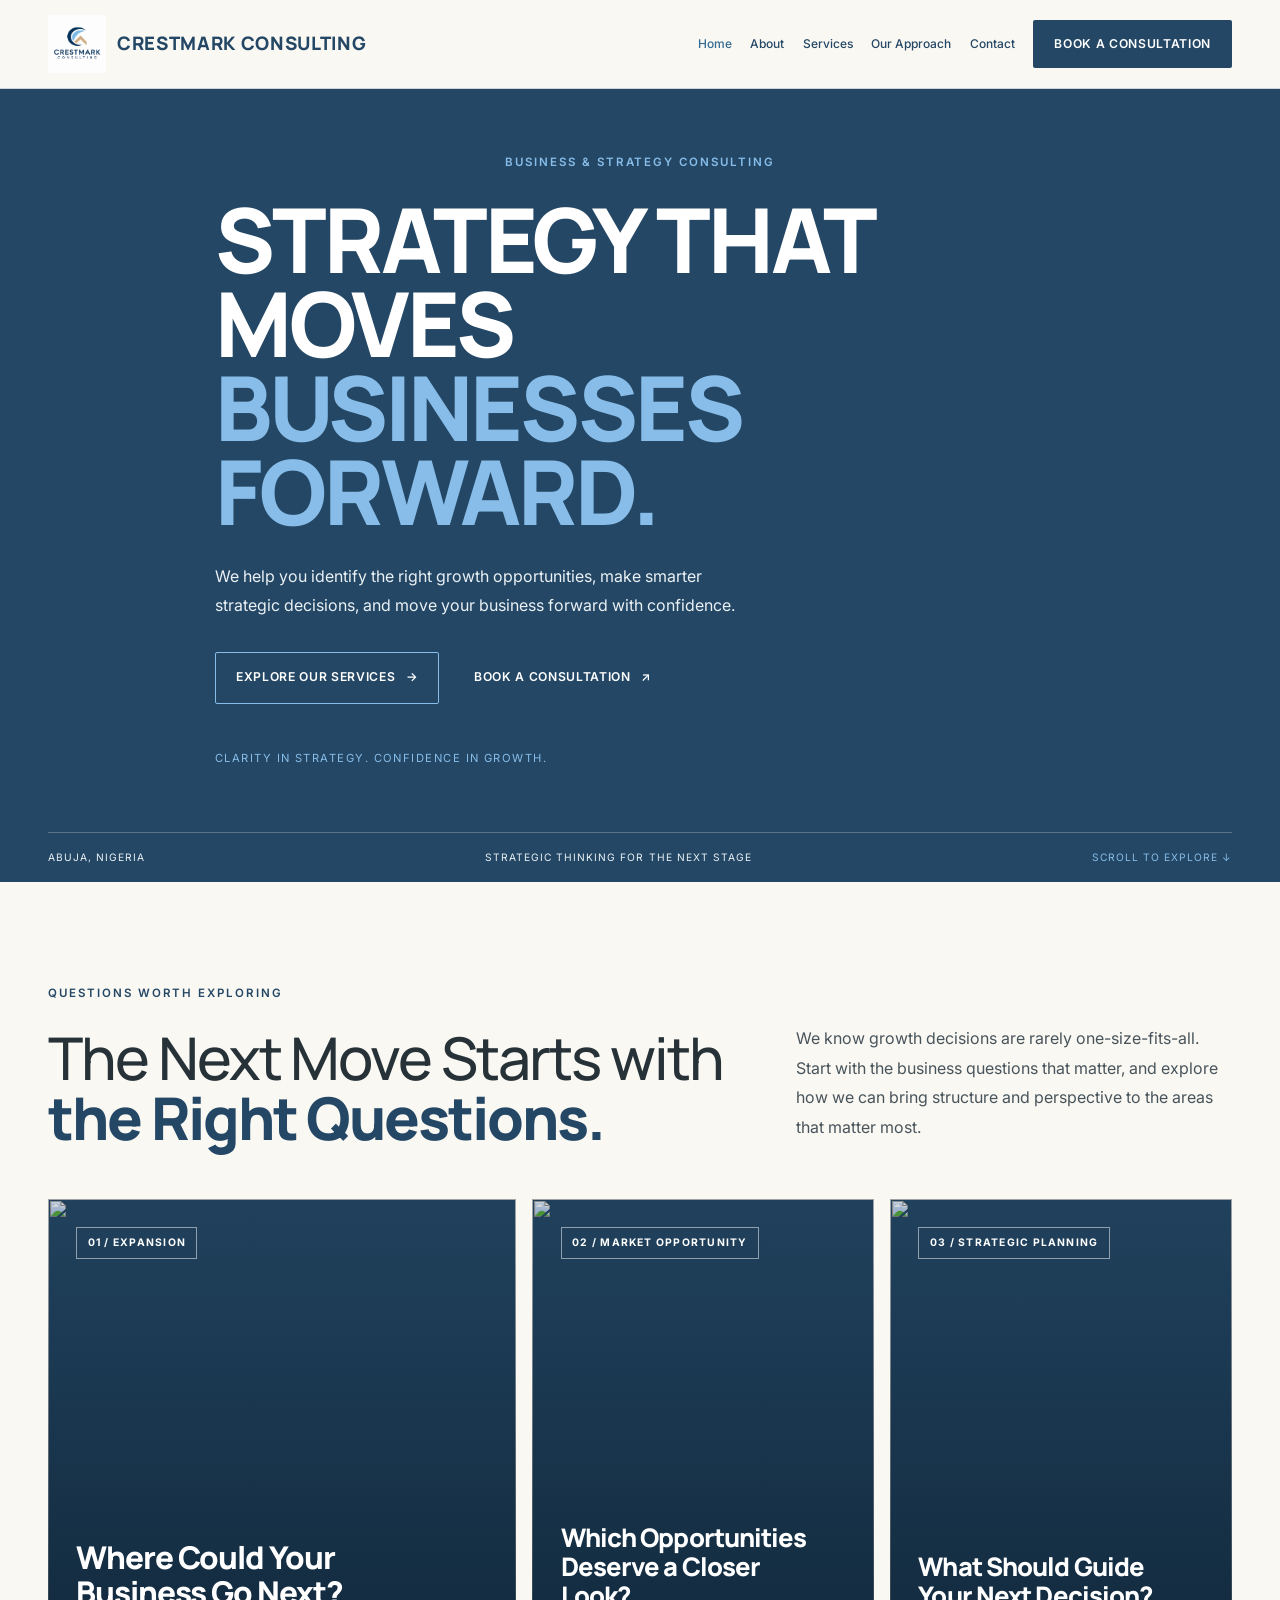
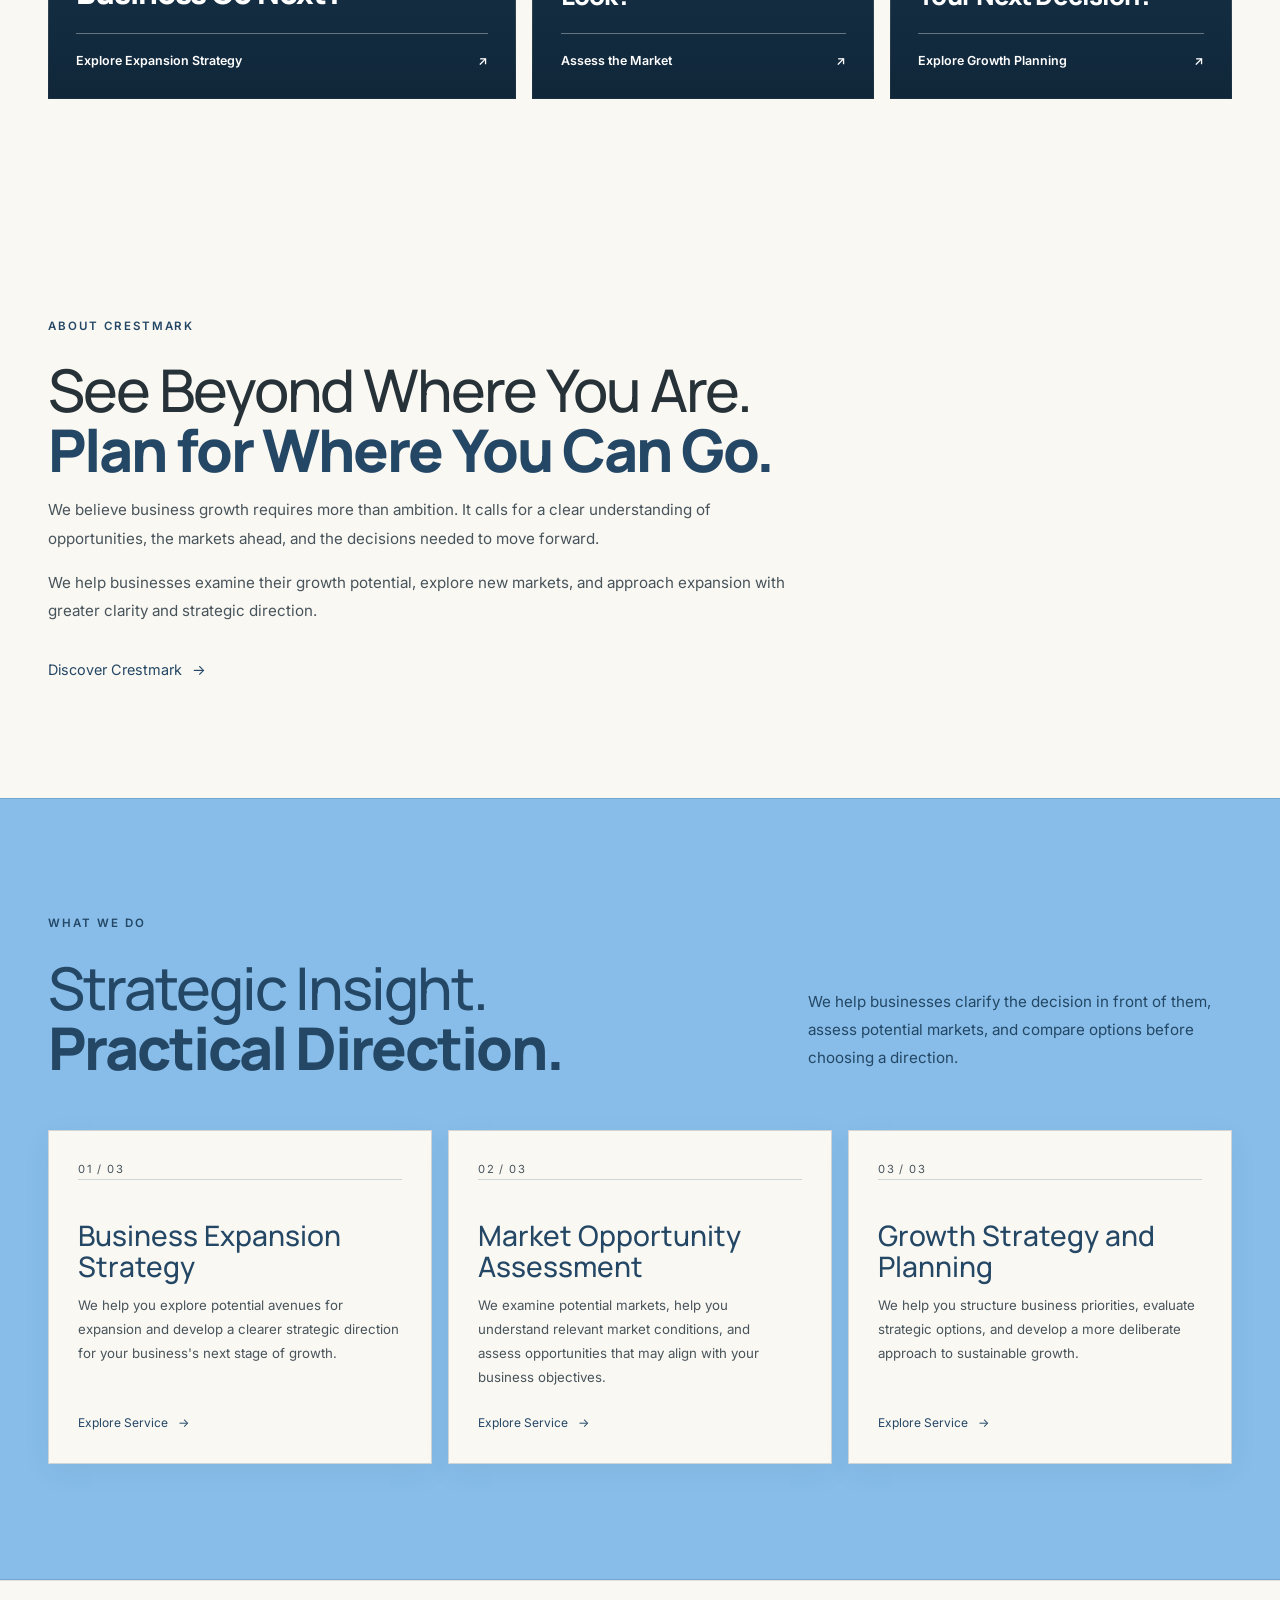
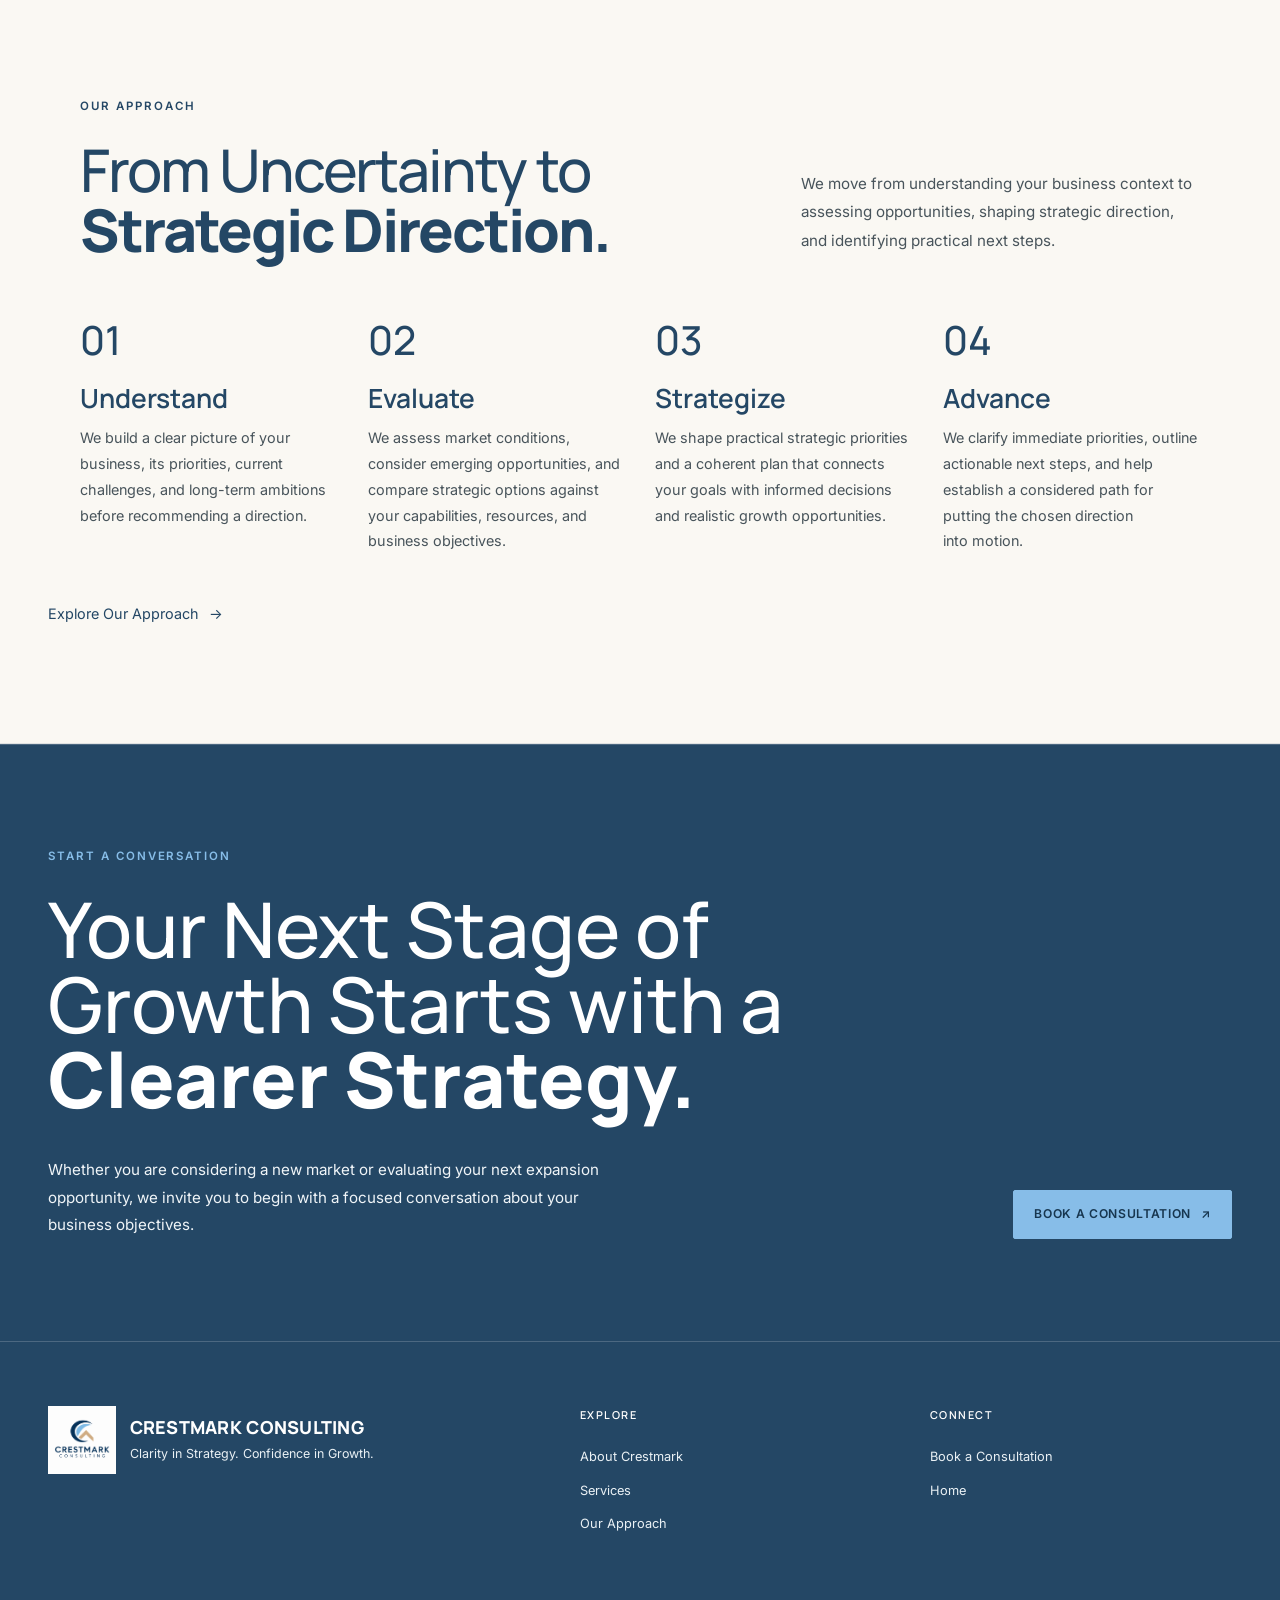
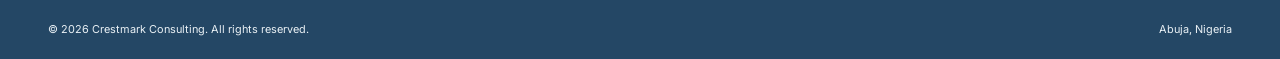
==== commit 1eede4bd: "Update homepage hero subtext with approved client-focused copy" ====
--- a/index.html
+++ b/index.html
@@ -28,7 +28,7 @@
         <div class="hero-copy">
           <p class="eyebrow"><span class="eyebrow-line" aria-hidden="true"></span>Business &amp; Strategy Consulting</p>
           <h1 id="hero-title">Strategy That Moves <em>Businesses Forward.</em></h1>
-          <p class="hero-description">We help you identify new opportunities, evaluate potential markets, and build a clearer path to sustainable business growth.</p>
+          <p class="hero-description">We help you identify the right growth opportunities, make smarter strategic decisions, and move your business forward with confidence.</p>
           <div class="hero-actions">
             <a class="button button-secondary" href="services.html">Explore Our Services <span aria-hidden="true">→</span></a>
             <a class="button button-primary" href="consultation.html">Book a Consultation <span aria-hidden="true">↗</span></a>
